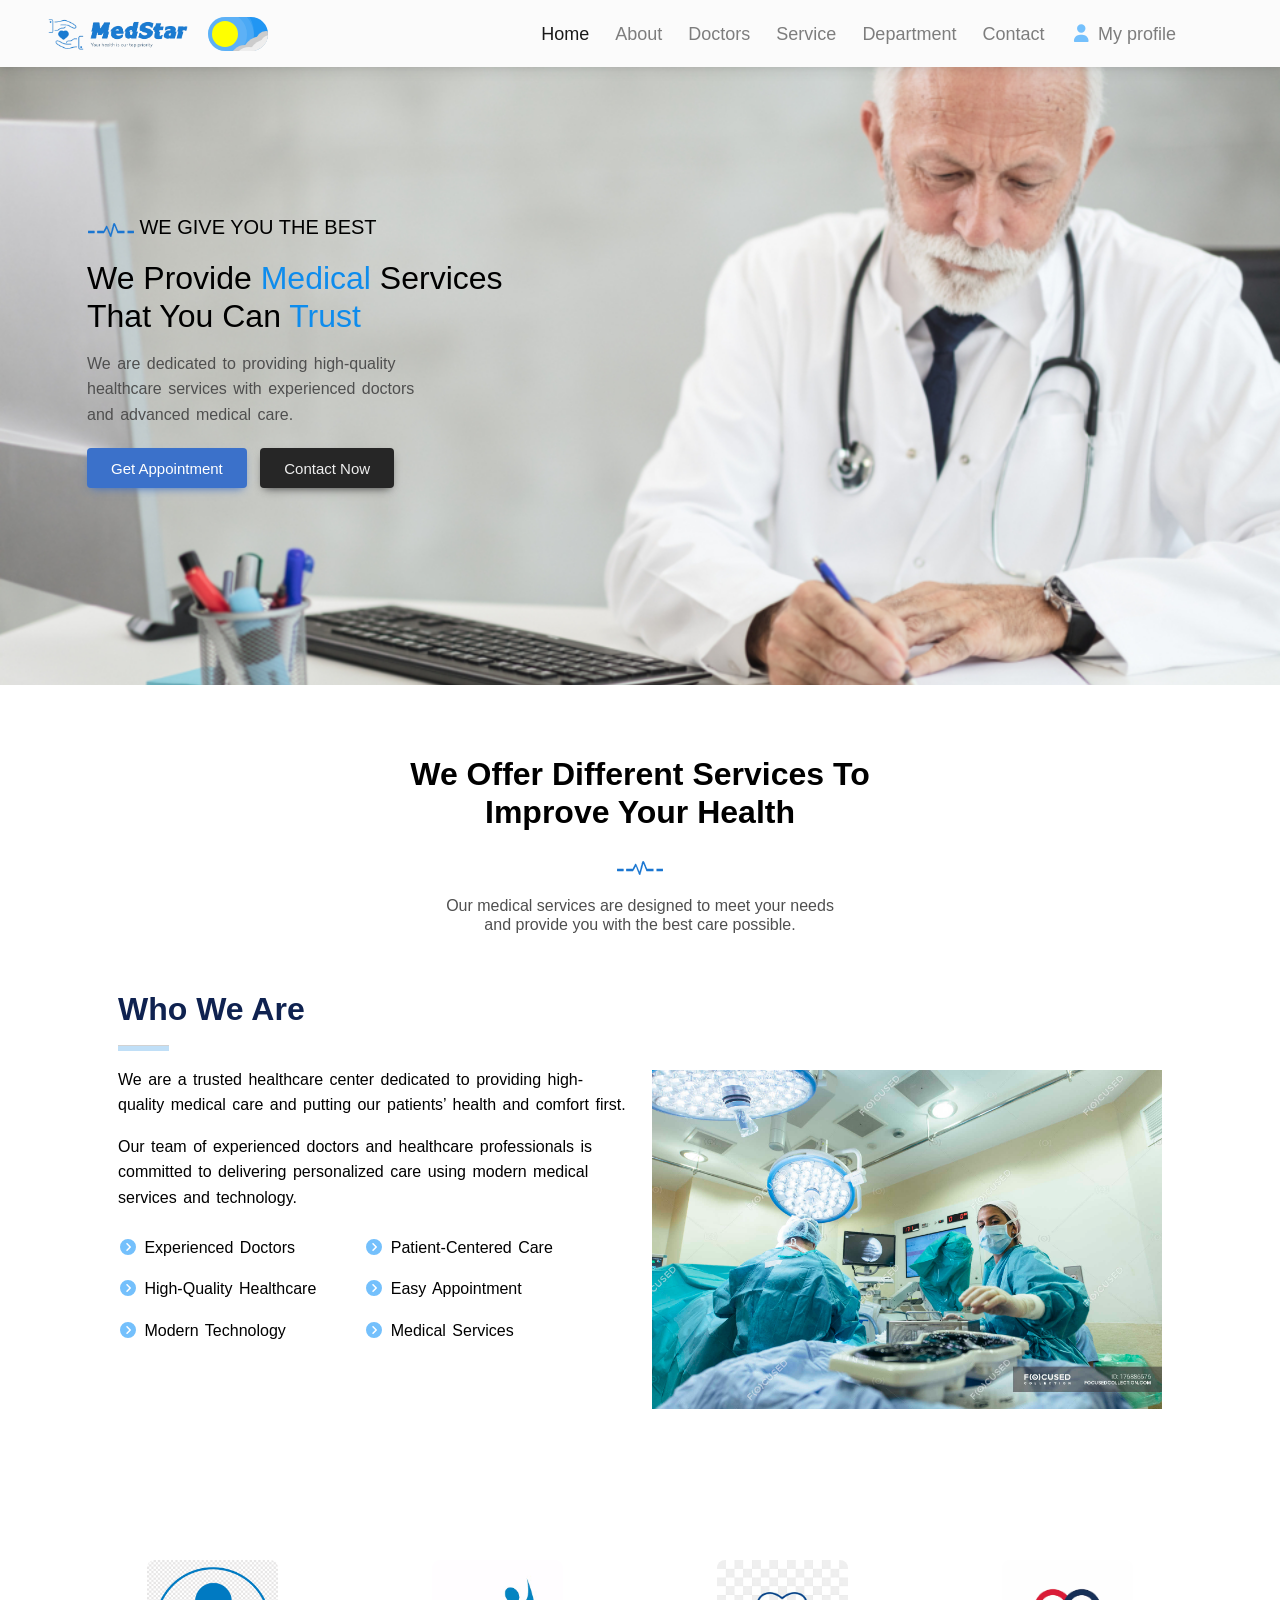
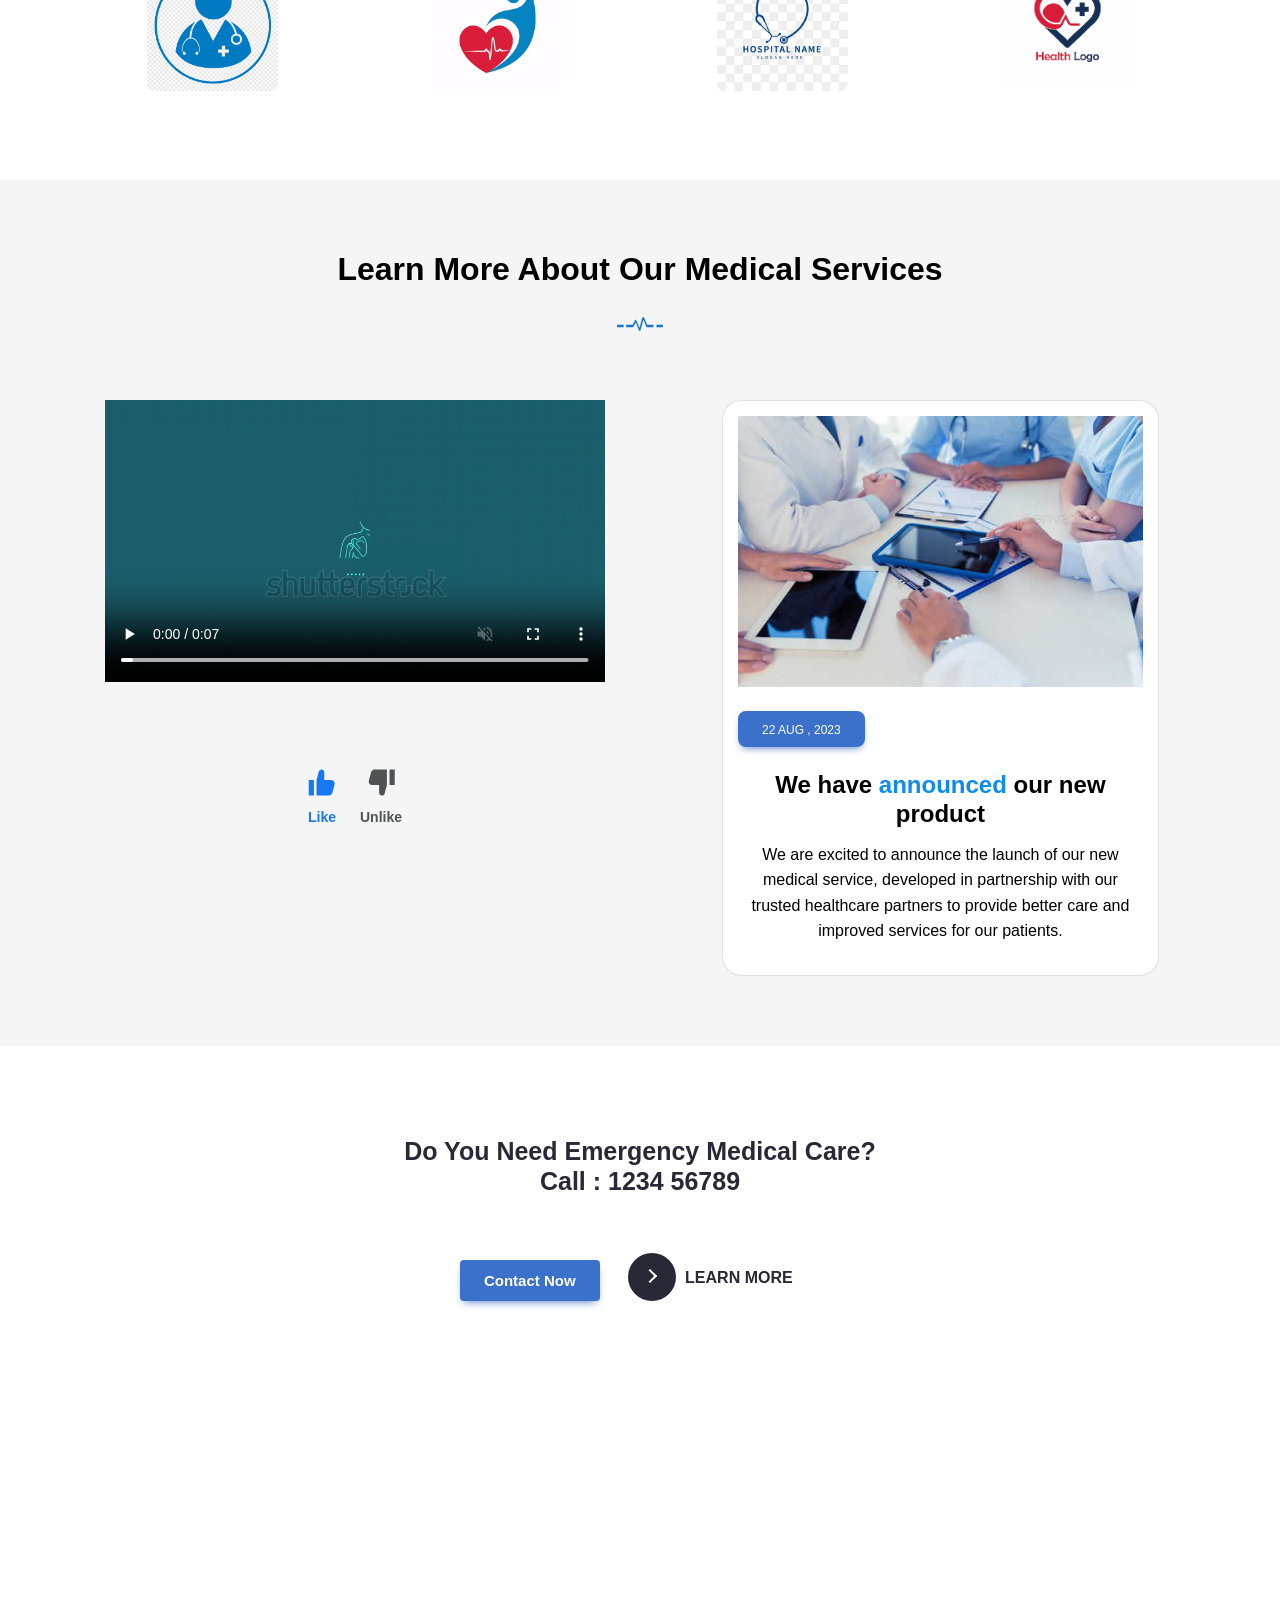
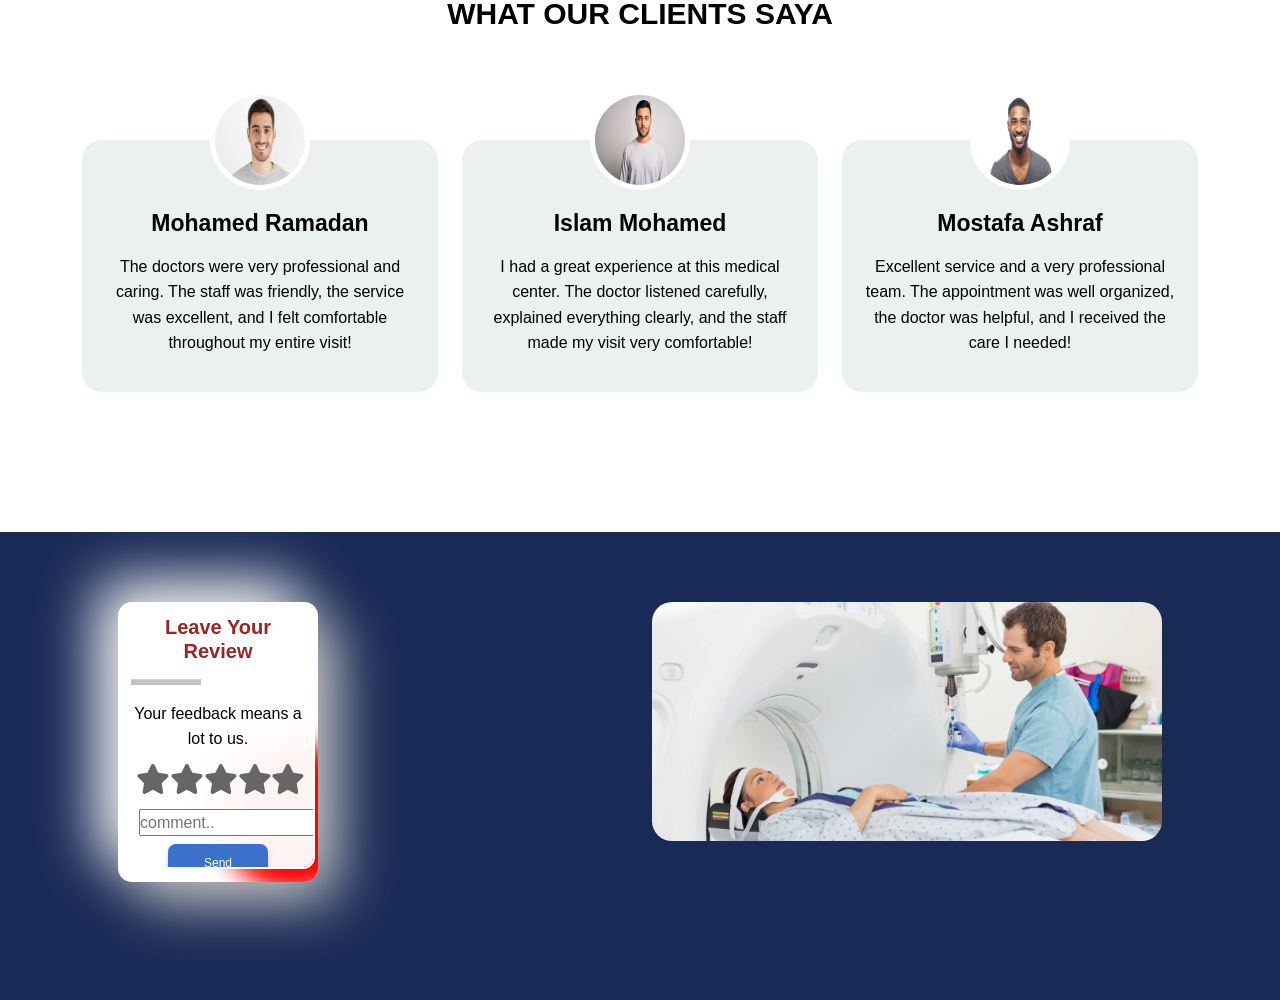
==== index.html @ 0b20db39 "Add files via upload" ====
<!DOCTYPE html>
<html lang="en">

<head>
  <meta charset="UTF-8">
  <meta name="viewport" content="width=device-width, initial-scale=1.0">
  <title>hospital</title>

  <!-- google fonts -->
  <link rel="preconnect" href="https://fonts.googleapis.com">
  <link rel="preconnect" href="https://fonts.gstatic.com" crossorigin>
  <link href="https://fonts.googleapis.com/css2?family=Playwrite+GB+J+Guides:ital@0;1&display=swap" rel="stylesheet">
  <!-- wow.css -->
  <link rel="stylesheet" href="css/wow.min.css">
  <!-- animate.css -->
  <link rel="stylesheet" href="css/animate.min.css">
  <!-- font awesome .css -->
  <link rel="stylesheet" href="css/all.min.css">
  <!-- bootstrap.css -->
  <link rel="stylesheet" href="css/bootstrap.min.css">
  <!-- mdbootstrap.css -->
  <link rel="stylesheet" href="css/mdb.min.css">
  <!-- style.css -->
  <link rel="stylesheet" href="css/style.css">


</head>

<body>

  <!-- start navbar home section -->

  <nav class="navbar navbar-expand-lg navbar-light bg-light  pl-5 pr-5  navbar_home">


    <a class="navbar-brand" href="#"><img src="img/WhatsApp Image 2026-08-17 at 3.01.12 PM.png" class="img-fluid " width="140px"></a>


      <label class="switch mt-2" >
  <input id="input" type="checkbox"  />
  <div class="slider round">
    <div class="sun-moon">
      <svg id="moon-dot-1" class="moon-dot" viewBox="0 0 100 100">
        <circle cx="50" cy="50" r="50"></circle>
      </svg>
      <svg id="moon-dot-2" class="moon-dot" viewBox="0 0 100 100">
        <circle cx="50" cy="50" r="50"></circle>
      </svg>
      <svg id="moon-dot-3" class="moon-dot" viewBox="0 0 100 100">
        <circle cx="50" cy="50" r="50"></circle>
      </svg>
      <svg id="light-ray-1" class="light-ray" viewBox="0 0 100 100">
        <circle cx="50" cy="50" r="50"></circle>
      </svg>
      <svg id="light-ray-2" class="light-ray" viewBox="0 0 100 100">
        <circle cx="50" cy="50" r="50"></circle>
      </svg>
      <svg id="light-ray-3" class="light-ray" viewBox="0 0 100 100">
        <circle cx="50" cy="50" r="50"></circle>
      </svg>

      <svg id="cloud-1" class="cloud-dark" viewBox="0 0 100 100">
        <circle cx="50" cy="50" r="50"></circle>
      </svg>
      <svg id="cloud-2" class="cloud-dark" viewBox="0 0 100 100">
        <circle cx="50" cy="50" r="50"></circle>
      </svg>
      <svg id="cloud-3" class="cloud-dark" viewBox="0 0 100 100">
        <circle cx="50" cy="50" r="50"></circle>
      </svg>
      <svg id="cloud-4" class="cloud-light" viewBox="0 0 100 100">
        <circle cx="50" cy="50" r="50"></circle>
      </svg>
      <svg id="cloud-5" class="cloud-light" viewBox="0 0 100 100">
        <circle cx="50" cy="50" r="50"></circle>
      </svg>
      <svg id="cloud-6" class="cloud-light" viewBox="0 0 100 100">
        <circle cx="50" cy="50" r="50"></circle>
      </svg>
    </div>
    <div class="stars">
      <svg id="star-1" class="star" viewBox="0 0 20 20">
        <path
          d="M 0 10 C 10 10,10 10 ,0 10 C 10 10 , 10 10 , 10 20 C 10 10 , 10 10 , 20 10 C 10 10 , 10 10 , 10 0 C 10 10,10 10 ,0 10 Z"
        ></path>
      </svg>
      <svg id="star-2" class="star" viewBox="0 0 20 20">
        <path
          d="M 0 10 C 10 10,10 10 ,0 10 C 10 10 , 10 10 , 10 20 C 10 10 , 10 10 , 20 10 C 10 10 , 10 10 , 10 0 C 10 10,10 10 ,0 10 Z"
        ></path>
      </svg>
      <svg id="star-3" class="star" viewBox="0 0 20 20">
        <path
          d="M 0 10 C 10 10,10 10 ,0 10 C 10 10 , 10 10 , 10 20 C 10 10 , 10 10 , 20 10 C 10 10 , 10 10 , 10 0 C 10 10,10 10 ,0 10 Z"
        ></path>
      </svg>
      <svg id="star-4" class="star" viewBox="0 0 20 20">
        <path
          d="M 0 10 C 10 10,10 10 ,0 10 C 10 10 , 10 10 , 10 20 C 10 10 , 10 10 , 20 10 C 10 10 , 10 10 , 10 0 C 10 10,10 10 ,0 10 Z"
        ></path>
      </svg>
    </div>
  </div>
</label>


    <button class="navbar-toggler" type="button" data-toggle="collapse" data-target="#navbarSupportedContent"
      aria-controls="navbarSupportedContent" aria-expanded="false" aria-label="Toggle navigation">
      <i class="fa-solid fa-bars fa-xl" style="color: rgb(116, 192, 252);"></i>
    </button>



    <div class="collapse navbar-collapse" id="navbarSupportedContent">

      <ul class="navbar-nav ml-auto pr-5">

        <li class="nav-item active">
          <a  href="index.html" class="nav-link" >Home <span class="sr-only">(current)</span></a>
        </li>

        <li class="nav-item">
          <a class="nav-link" href="#">About</a>
        </li>

        <li class="nav-item">
          <a href="doctors.html"  class="nav-link " >Doctors</a>
        </li>

        <li class="nav-item">
          <a class="nav-link ">Service</a>
        </li>

        <li class="nav-item">
          <a class="nav-link ">Department</a>
        </li>

        <li class="nav-item">
          <a   href="Contact.html" class="nav-link ">Contact</a>
        </li>


    <li class="nav-item dropdown">
        <a class="nav-link " href="#" role="button" data-toggle="dropdown" aria-expanded="false">
       <i class="fa-solid fa-user" style="color: rgb(116, 192, 252);"></i> My profile
        </a>
        <div class="dropdown-menu">
       

<div class="input">
  <button class="value">
    <svg data-name="Layer 2" xmlns="http://www.w3.org/2000/svg" viewBox="0 0 16 16"><path d="m1.5 13v1a.5.5 0 0 0 .3379.4731 18.9718 18.9718 0 0 0 6.1621 1.0269 18.9629 18.9629 0 0 0 6.1621-1.0269.5.5 0 0 0 .3379-.4731v-1a6.5083 6.5083 0 0 0 -4.461-6.1676 3.5 3.5 0 1 0 -4.078 0 6.5083 6.5083 0 0 0 -4.461 6.1676zm4-9a2.5 2.5 0 1 1 2.5 2.5 2.5026 2.5026 0 0 1 -2.5-2.5zm2.5 3.5a5.5066 5.5066 0 0 1 5.5 5.5v.6392a18.08 18.08 0 0 1 -11 0v-.6392a5.5066 5.5066 0 0 1 5.5-5.5z" fill="#7D8590"></path></svg>
    Public profile
  </button>
  <button class="value">
    <svg xmlns="http://www.w3.org/2000/svg" viewBox="0 0 32 32" id="Line"><path d="m17.074 30h-2.148c-1.038 0-1.914-.811-1.994-1.846l-.125-1.635c-.687-.208-1.351-.484-1.985-.824l-1.246 1.067c-.788.677-1.98.631-2.715-.104l-1.52-1.52c-.734-.734-.78-1.927-.104-2.715l1.067-1.246c-.34-.635-.616-1.299-.824-1.985l-1.634-.125c-1.035-.079-1.846-.955-1.846-1.993v-2.148c0-1.038.811-1.914 1.846-1.994l1.635-.125c.208-.687.484-1.351.824-1.985l-1.068-1.247c-.676-.788-.631-1.98.104-2.715l1.52-1.52c.734-.734 1.927-.779 2.715-.104l1.246 1.067c.635-.34 1.299-.616 1.985-.824l.125-1.634c.08-1.034.956-1.845 1.994-1.845h2.148c1.038 0 1.914.811 1.994 1.846l.125 1.635c.687.208 1.351.484 1.985.824l1.246-1.067c.787-.676 1.98-.631 2.715.104l1.52 1.52c.734.734.78 1.927.104 2.715l-1.067 1.246c.34.635.616 1.299.824 1.985l1.634.125c1.035.079 1.846.955 1.846 1.993v2.148c0 1.038-.811 1.914-1.846 1.994l-1.635.125c-.208.687-.484 1.351-.824 1.985l1.067 1.246c.677.788.631 1.98-.104 2.715l-1.52 1.52c-.734.734-1.928.78-2.715.104l-1.246-1.067c-.635.34-1.299.616-1.985.824l-.125 1.634c-.079 1.035-.955 1.846-1.993 1.846zm-5.835-6.373c.848.53 1.768.912 2.734 1.135.426.099.739.462.772.898l.18 2.341 2.149-.001.18-2.34c.033-.437.347-.8.772-.898.967-.223 1.887-.604 2.734-1.135.371-.232.849-.197 1.181.089l1.784 1.529 1.52-1.52-1.529-1.784c-.285-.332-.321-.811-.089-1.181.53-.848.912-1.768 1.135-2.734.099-.426.462-.739.898-.772l2.341-.18h-.001v-2.148l-2.34-.18c-.437-.033-.8-.347-.898-.772-.223-.967-.604-1.887-1.135-2.734-.232-.37-.196-.849.089-1.181l1.529-1.784-1.52-1.52-1.784 1.529c-.332.286-.81.321-1.181.089-.848-.53-1.768-.912-2.734-1.135-.426-.099-.739-.462-.772-.898l-.18-2.341-2.148.001-.18 2.34c-.033.437-.347.8-.772.898-.967.223-1.887.604-2.734 1.135-.37.232-.849.197-1.181-.089l-1.785-1.529-1.52 1.52 1.529 1.784c.285.332.321.811.089 1.181-.53.848-.912 1.768-1.135 2.734-.099.426-.462.739-.898.772l-2.341.18.002 2.148 2.34.18c.437.033.8.347.898.772.223.967.604 1.887 1.135 2.734.232.37.196.849-.089 1.181l-1.529 1.784 1.52 1.52 1.784-1.529c.332-.287.813-.32 1.18-.089z" id="XMLID_1646_" fill="#7D8590"></path><path d="m16 23c-3.859 0-7-3.141-7-7s3.141-7 7-7 7 3.141 7 7-3.141 7-7 7zm0-12c-2.757 0-5 2.243-5 5s2.243 5 5 5 5-2.243 5-5-2.243-5-5-5z" fill="#7D8590" id="XMLID_1645_"></path></svg>
    Account
  </button>
  <button class="value">
    <svg xmlns="http://www.w3.org/2000/svg" viewBox="0 0 128 128"><path d="m109.9 20.63a6.232 6.232 0 0 0 -8.588-.22l-57.463 51.843c-.012.011-.02.024-.031.035s-.023.017-.034.027l-4.721 4.722a1.749 1.749 0 0 0 0 2.475l.341.342-3.16 3.16a8 8 0 0 0 -1.424 1.967 11.382 11.382 0 0 0 -12.055 10.609c-.006.036-.011.074-.015.111a5.763 5.763 0 0 1 -4.928 5.41 1.75 1.75 0 0 0 -.844 3.14c4.844 3.619 9.4 4.915 13.338 4.915a17.14 17.14 0 0 0 11.738-4.545l.182-.167a11.354 11.354 0 0 0 3.348-8.081c0-.225-.02-.445-.032-.667a8.041 8.041 0 0 0 1.962-1.421l3.16-3.161.342.342a1.749 1.749 0 0 0 2.475 0l4.722-4.722c.011-.011.018-.025.029-.036s.023-.018.033-.029l51.844-57.46a6.236 6.236 0 0 0 -.219-8.589zm-70.1 81.311-.122.111c-.808.787-7.667 6.974-17.826 1.221a9.166 9.166 0 0 0 4.36-7.036 1.758 1.758 0 0 0 .036-.273 7.892 7.892 0 0 1 9.122-7.414c.017.005.031.014.048.019a1.717 1.717 0 0 0 .379.055 7.918 7.918 0 0 1 4 13.317zm5.239-10.131c-.093.093-.194.176-.293.26a11.459 11.459 0 0 0 -6.289-6.286c.084-.1.167-.2.261-.3l3.161-3.161 6.321 6.326zm7.214-4.057-9.479-9.479 2.247-2.247 9.479 9.479zm55.267-60.879-50.61 56.092-9.348-9.348 56.092-50.61a2.737 2.737 0 0 1 3.866 3.866z" fill="#7D8590"></path></svg>
    Appearance
  </button>
  <button class="value">
    <svg xmlns="http://www.w3.org/2000/svg" viewBox="0 0 32 32" id="svg8"><g transform="translate(-33.022 -30.617)" id="layer1"><path d="m49.021 31.617c-2.673 0-4.861 2.188-4.861 4.861 0 1.606.798 3.081 1.873 3.834h-7.896c-1.7 0-3.098 1.401-3.098 3.1s1.399 3.098 3.098 3.098h4.377l.223 2.641s-1.764 8.565-1.764 8.566c-.438 1.642.55 3.355 2.191 3.795s3.327-.494 3.799-2.191l2.059-5.189 2.059 5.189c.44 1.643 2.157 2.631 3.799 2.191s2.63-2.153 2.191-3.795l-1.764-8.566.223-2.641h4.377c1.699 0 3.098-1.399 3.098-3.098s-1.397-3.1-3.098-3.1h-7.928c1.102-.771 1.904-2.228 1.904-3.834 0-2.672-2.189-4.861-4.862-4.861zm0 2c1.592 0 2.861 1.27 2.861 2.861 0 1.169-.705 2.214-1.789 2.652-.501.203-.75.767-.563 1.273l.463 1.254c.145.393.519.654.938.654h8.975c.626 0 1.098.473 1.098 1.1s-.471 1.098-1.098 1.098h-5.297c-.52 0-.952.398-.996.916l-.311 3.701c-.008.096-.002.191.018.285 0 0 1.813 8.802 1.816 8.82.162.604-.173 1.186-.777 1.348s-1.184-.173-1.346-.777c-.01-.037-3.063-7.76-3.063-7.76-.334-.842-1.525-.842-1.859 0 0 0-3.052 7.723-3.063 7.76-.162.604-.741.939-1.346.777s-.939-.743-.777-1.348c.004-.019 1.816-8.82 1.816-8.82.02-.094.025-.189.018-.285l-.311-3.701c-.044-.518-.477-.916-.996-.916h-5.297c-.627 0-1.098-.471-1.098-1.098s.472-1.1 1.098-1.1h8.975c.419 0 .793-.262.938-.654l.463-1.254c.188-.507-.062-1.07-.563-1.273-1.084-.438-1.789-1.483-1.789-2.652.001-1.591 1.271-2.861 2.862-2.861z" id="path26276" fill="#7D8590"></path></g></svg>
    Accessibility
  </button>
  <button class="value">
    <svg xmlns="http://www.w3.org/2000/svg" viewBox="0 0 24 25" fill="none"><path fill-rule="evenodd" fill="#7D8590" d="m11.9572 4.31201c-3.35401 0-6.00906 2.59741-6.00906 5.67742v3.29037c0 .1986-.05916.3927-.16992.5576l-1.62529 2.4193-.01077.0157c-.18701.2673-.16653.5113-.07001.6868.10031.1825.31959.3528.67282.3528h14.52603c.2546 0 .5013-.1515.6391-.3968.1315-.2343.1117-.4475-.0118-.6093-.0065-.0085-.0129-.0171-.0191-.0258l-1.7269-2.4194c-.121-.1695-.186-.3726-.186-.5809v-3.29037c0-1.54561-.6851-3.023-1.7072-4.00431-1.1617-1.01594-2.6545-1.67311-4.3019-1.67311zm-8.00906 5.67742c0-4.27483 3.64294-7.67742 8.00906-7.67742 2.2055 0 4.1606.88547 5.6378 2.18455.01.00877.0198.01774.0294.02691 1.408 1.34136 2.3419 3.34131 2.3419 5.46596v2.97007l1.5325 2.1471c.6775.8999.6054 1.9859.1552 2.7877-.4464.795-1.3171 1.4177-2.383 1.4177h-14.52603c-2.16218 0-3.55087-2.302-2.24739-4.1777l1.45056-2.1593zm4.05187 11.32257c0-.5523.44772-1 1-1h5.99999c.5523 0 1 .4477 1 1s-.4477 1-1 1h-5.99999c-.55228 0-1-.4477-1-1z" clip-rule="evenodd"></path></svg>
    Notifications
  </button>
</div>

        </div>
      </li>


      

      </ul>

    </div>
  </nav>

  <!-- end navbar home section -->


 
  <!-- start home section -->
  <main class="home ">

    <div class="container">
      <div class="row">
        <div class="col-md-12  medical">

          <img src="img/section-img.png" class="text-center">
          <h5 class="d-inline-block">WE GIVE YOU THE BEST</h5>
          <h2>We Provide <span>Medical</span> Services <br>That You Can <span>Trust</span></h2>

          <p>
            We are dedicated to providing high-quality <br>healthcare services
            with experienced doctors<br> and advanced medical care.
          </p>


            <a href="Contact.html" class="btn btn-primary  ">Get Appointment</a>
            <a href="Contact.html" class="btn btn-dark ">   Contact Now</a>

        </div>
      </div>
    </div>

  </main>

  <!-- end home section -->

  
  <!-- start about home section -->

  <section class="about-home">
    <div class="container pr-5 pl-5">


      <div class="row">
        <div class="col-md-12">
          <div class="text-center">
            <h2>We Offer Different Services To <br>Improve Your Health</h2>
            <img src="img/section-img.png" class="img-fluid mb-3 mt-3">
            <h6>
              Our medical services are designed to meet your needs<br>
              and provide you with the best care possible.
            </h6>

          </div>


        </div>
      </div>


      <div class="row mt-5">


        <div class="col-md-6">
          <h2 class="know">Who We Are</h2>
          <hr>
          <p>
            We are a trusted healthcare center dedicated to providing high-quality
            medical care and putting our patients’ health and comfort first.
          </p>

          <p class="mt-3">
            Our team of experienced doctors and healthcare professionals is committed
            to delivering personalized care using modern medical services and technology.
          </p>


          <div class="d-flex mt-4 mb-5">
            <div class="mr-5">
              <p><i class="fa-solid fa-circle-chevron-right" style="color: rgb(116, 192, 252);"></i> Experienced Doctors
              </p>
              <p><i class="fa-solid fa-circle-chevron-right" style="color: rgb(116, 192, 252);"></i> High-Quality
                Healthcare</p>
              <p><i class="fa-solid fa-circle-chevron-right" style="color: rgb(116, 192, 252);"></i> Modern 
                Technology</p>
            </div>

            <div >
              <p><i class="fa-solid fa-circle-chevron-right" style="color: rgb(116, 192, 252);"></i> Patient-Centered
                Care</p>
              <p><i class="fa-solid fa-circle-chevron-right" style="color: rgb(116, 192, 252);"></i> Easy Appointment
                </p>
              <p><i class="fa-solid fa-circle-chevron-right" style="color: rgb(116, 192, 252);"></i> Medical Services
              </p>
            </div>

          </div>

        </div>



        <div class="col-md-6 text-center ">

          <img src="img/blog-2.jpeg" class="img-fluid wow  animate__animated animate__backInRight" width="550px" >

        </div>


      </div>
    </div>
  </section>

  <!-- end about home section -->

<!-- start info home  section -->

<section class="info_home">

  <div class="container ">
    <div class="row">


      <div class="col-md-3  icon   text-center">
        <img src="img/png-clipart-hospital-logo-clinic-health-care-physician-business.png" class="img-fluid w-50 rounded-5 wow animate__animated animate__bounce">

      </div>


      <div class="col-md-3  icon  text-center">
        <img src="img/Ayurveda-MadhavbaugClinic-Thane-7fb9a6.jpg" class="img-fluid w-50 rounded-5  wow animate__animated animate__bounce">

      </div>


      <div class="col-md-3  icon   text-center">
        <img src="img/pngtree-simple-and-atmospheric-hand-drawn-heart-shaped-line-hospital-logo-png-image_4241033.png" class="img-fluid w-50 rounded-5  wow animate__animated animate__bounce">

      </div>


      <div class="col-md-3  icon    text-center">
        <img src="img/doctor-3.avif" class="img-fluid w-50 rounded-5 wow animate__animated animate__bounce">

      </div>


    </div>
  </div>

</section>


<!-- end info home  section -->

<!-- start video home section -->

<section class="video_home">
  <div class="container ">

<div class="row">
  <div  class="col-md-12">
    <div class="text-center">
       <h2>Learn More About Our Medical Services</h2>
            <img src="img/section-img.png" class="img-fluid mb-3 mt-3">

    </div>

  </div>

</div>

    
    <div class="row mt-5 ">


      
      <div class="col-md-12 col-lg-6">
<div class="text-center">
  
  <video controls  autoplay muted loop  width="500"  >
      <source src="videos/stock-footage-anatomy-word-concept-animation-human-organs-physiology-medical-science-biology-dynamic-text.webm" type="video/mp4">
     
  </video>
  
  <div class="d-flex justify-content-center mb-3 text-center">
    
    <div class="like-unlike-radio ">
      <div>
        <input
          checked=""
          id="like"
          name="feedback"
          value="like"
          class="custom-radio-fb"
          type="radio"
        />
        <label for="like" class="feedback-label">
          <svg
            class="icon"
            width="27"
            height="27"
            viewBox="0 0 27 27"
            fill="currentColor"
            xmlns="http://www.w3.org/2000/svg"
          >
            <path
              fill-rule="evenodd"
              clip-rule="evenodd"
              d="M0.7229 26.5H5.92292V10.9008H0.7229V26.5ZM26.6299 15.2618L24.372 23.7566C23.9989 25.3696 22.5621 26.5 20.9072 26.5H8.52293V10.9278L10.7573 2.87293C10.9669 1.50799 12.1418 0.5 13.524 0.5C15.0699 0.5 16.323 1.7527 16.323 3.29837V10.8998H23.1651C25.4519 10.9009 27.1453 13.0335 26.6299 15.2618Z"
              fill="currentColor"
            ></path>
          </svg>
          Like
        </label>
      </div>
      <div>
        <input
          name="feedback"
          value="unlike"
          id="unlike"
          class="custom-radio-fb"
          type="radio"
        />
        <label for="unlike" class="feedback-label">
          <svg
            class="icon"
            width="27"
            height="27"
            viewBox="0 0 27 27"
            fill="currentColor"
            xmlns="http://www.w3.org/2000/svg"
          >
            <path
              fill-rule="evenodd"
              clip-rule="evenodd"
              d="M26.7229 0.5L21.5229 0.5L21.5229 16.0992L26.7229 16.0992L26.7229 0.5ZM0.815853 11.7382L3.07376 3.24339C3.44687 1.63037 4.88372 0.500027 6.53861 0.500027L18.9229 0.500028L18.9229 16.0722L16.6885 24.1271C16.4789 25.492 15.304 26.5 13.9218 26.5C12.3759 26.5 11.1228 25.2473 11.1228 23.7016L11.1228 16.1002L4.28068 16.1002C1.99391 16.0991 0.300502 13.9664 0.815853 11.7382Z"
              fill="currentColor"
            ></path>
          </svg>
          Unlike
        </label>
      </div>
    </div>
  
  </div>

</div>

</div>




      <div class="col-md-12 col-lg-6 text-center">

            <div class=" d-flex flex-column align-items-start time  text-center ">
          <img src="img/blog-3.jpg" class="img-fluid mb-4 img">
          <button class="btn btn-primary mb-2 rounded-3 ">22 Aug , 2023</button>
          <h4 class="mt-3">We have <span>announced</span> our new product</h4>
          <p>We are excited to announce the launch of our new medical service, developed in partnership with our trusted healthcare partners to provide better care and improved services for our patients.</p>    
                  </div>

      </div>




    </div>

  </div>

</section>

<!-- end video home section -->



<!-- start call home section -->

<section class="call_home">
  <div class="container ">
    <div class="row">
      <div class="col-md-12">
        <div class="text-center">
          <h2 class="mb-5">Do You Need Emergency Medical Care? <br> Call : 1234 56789 </h2>
          
          <a href="Contact.html" class="btn btn-primary mt-3 mr-4  fw-bolder">Contact Now</a>
         

          <a class="learn-more" href="#">
  <span class="circle" aria-hidden="true">
  <span class="icon arrow"></span>
  </span>
  <span class="button-text">Learn More</span>
</a>
        </div>
      </div>
    </div>
  </div>

</section>


<!--end call home section -->



<!-- start opinions home section -->

<section class="opinion-home" id="testimonials">
  <div class="container">


    <div class="row">
      <div class="col-md-12">
        <h2 class="text-center">WHAT OUR CLIENTS SAYA</h2>
      </div>
    </div>



    <div class="row ">


      <div class="col-lg-4 col-md-6">
        <div class="text-center  cards ">

          <img src="img/person1.jpg" class="img-fluid  " >
          <h5 class="mb-3">Mohamed Ramadan</h5>
          <p>The doctors were very professional and caring. The staff was friendly, the service was excellent, and I felt comfortable throughout my entire visit!</p>
        </div>

      </div>




      <div class="col-lg-4 col-md-6  ">
        <div class="text-center  cards">

          <img src="img/person2.jpg" class="img-fluid  " >
          <h5 class="mb-3">Islam Mohamed </h5>
          <p>I had a great experience at this medical center. The doctor listened carefully, explained everything clearly, and the staff made my visit very comfortable!</p>

        </div>

      </div>



      <div class="col-lg-4 col-md-6">
        <div class="text-center  cards ">

          <img src="img/person3.jpg" class="img-fluid  " >
          <h5 class="mb-3">Mostafa Ashraf</h5>
          <p>Excellent service and a very professional team. The appointment was well organized, the doctor was helpful, and I received the care I needed!</p>
        </div>

      </div>




    </div>


  </div>

</section>


<!-- end opinions home section -->


<!-- start review section -->


<section class="review_home">
  <div class="container pl-5 pr-5">
    <div class="row justify-content-center">

    
      <div class="col-md-6 mb-5">
        <div class="card ">
  <div class="bg">


    <!-- //// -->
<div class="text-center p-2   review">

  <h5>Leave Your Review</h5>
  <hr>
  <p>   Your feedback means a lot to us.</p>

  
  <form action="#" method="post" target="_self">

    <div class="rating">
      <input type="radio" id="star5" name="rate" value="5" />
      <label for="star5" title="text"
        ><svg
          viewBox="0 0 576 512"
          height="1em"
          xmlns="http://www.w3.org/2000/svg"
          class="star-solid"
        >
          <path
            d="M316.9 18C311.6 7 300.4 0 288.1 0s-23.4 7-28.8 18L195 150.3 51.4 171.5c-12 1.8-22 10.2-25.7 21.7s-.7 24.2 7.9 32.7L137.8 329 113.2 474.7c-2 12 3 24.2 12.9 31.3s23 8 33.8 2.3l128.3-68.5 128.3 68.5c10.8 5.7 23.9 4.9 33.8-2.3s14.9-19.3 12.9-31.3L438.5 329 542.7 225.9c8.6-8.5 11.7-21.2 7.9-32.7s-13.7-19.9-25.7-21.7L381.2 150.3 316.9 18z"
          ></path></svg> 
      </label>
    
    
      <input type="radio" id="star4" name="rate" value="4" required />
      <label for="star4" title="text"
        ><svg
          viewBox="0 0 576 512"
          height="1em"
          xmlns="http://www.w3.org/2000/svg"
          class="star-solid"
        >
          <path
            d="M316.9 18C311.6 7 300.4 0 288.1 0s-23.4 7-28.8 18L195 150.3 51.4 171.5c-12 1.8-22 10.2-25.7 21.7s-.7 24.2 7.9 32.7L137.8 329 113.2 474.7c-2 12 3 24.2 12.9 31.3s23 8 33.8 2.3l128.3-68.5 128.3 68.5c10.8 5.7 23.9 4.9 33.8-2.3s14.9-19.3 12.9-31.3L438.5 329 542.7 225.9c8.6-8.5 11.7-21.2 7.9-32.7s-13.7-19.9-25.7-21.7L381.2 150.3 316.9 18z"
          ></path></svg >
     </label>
    
      <input  type="radio" id="star3" name="rate" value="3" />
      <label for="star3" title="text"
        ><svg
          viewBox="0 0 576 512"
          height="1em"
          xmlns="http://www.w3.org/2000/svg"
          class="star-solid"
        >
          <path
            d="M316.9 18C311.6 7 300.4 0 288.1 0s-23.4 7-28.8 18L195 150.3 51.4 171.5c-12 1.8-22 10.2-25.7 21.7s-.7 24.2 7.9 32.7L137.8 329 113.2 474.7c-2 12 3 24.2 12.9 31.3s23 8 33.8 2.3l128.3-68.5 128.3 68.5c10.8 5.7 23.9 4.9 33.8-2.3s14.9-19.3 12.9-31.3L438.5 329 542.7 225.9c8.6-8.5 11.7-21.2 7.9-32.7s-13.7-19.9-25.7-21.7L381.2 150.3 316.9 18z"
          ></path></svg >
     </label>
    
      <input type="radio" id="star2" name="rate" value="2" />
      <label for="star2" title="text"
        ><svg
          viewBox="0 0 576 512"
          height="1em"
          xmlns="http://www.w3.org/2000/svg"
          class="star-solid"
        >
          <path
            d="M316.9 18C311.6 7 300.4 0 288.1 0s-23.4 7-28.8 18L195 150.3 51.4 171.5c-12 1.8-22 10.2-25.7 21.7s-.7 24.2 7.9 32.7L137.8 329 113.2 474.7c-2 12 3 24.2 12.9 31.3s23 8 33.8 2.3l128.3-68.5 128.3 68.5c10.8 5.7 23.9 4.9 33.8-2.3s14.9-19.3 12.9-31.3L438.5 329 542.7 225.9c8.6-8.5 11.7-21.2 7.9-32.7s-13.7-19.9-25.7-21.7L381.2 150.3 316.9 18z"
          ></path></svg >
     </label>
    
      <input type="radio" id="star1" name="rate" value="1" />
      <label for="star1" title="text"
        ><svg
          viewBox="0 0 576 512"
          height="1em"
          xmlns="http://www.w3.org/2000/svg"
          class="star-solid"
        >
          <path
            d="M316.9 18C311.6 7 300.4 0 288.1 0s-23.4 7-28.8 18L195 150.3 51.4 171.5c-12 1.8-22 10.2-25.7 21.7s-.7 24.2 7.9 32.7L137.8 329 113.2 474.7c-2 12 3 24.2 12.9 31.3s23 8 33.8 2.3l128.3-68.5 128.3 68.5c10.8 5.7 23.9 4.9 33.8-2.3s14.9-19.3 12.9-31.3L438.5 329 542.7 225.9c8.6-8.5 11.7-21.2 7.9-32.7s-13.7-19.9-25.7-21.7L381.2 150.3 316.9 18z"
          ></path></svg>
      </label>
    </div>
    
    <!-- //// -->
    
    <textarea name="message" placeholder="comment.." rows="1" cols="18" class="ml-2"></textarea>

    <input type="submit" class="btn btn-primary  rounded-3"  value="Send" >


  </form>

</div>


  </div>
  <div class="blob"></div>
</div>


      </div>



      <div class="col-md-6 ">
        <img src="img/about-img.jpeg" class="img-fluid" >

      </div>


    </div>
  </div>

</section>


<!-- end review section -->















  <!-- wow.js -->
  <script src="js/wow.min.js"></script>
  <script>

    new WOW().init();

  </script>

  <!--font awesome.js -->
  <script src="js/all.min.js"></script>

  <!-- jquery.js -->
  <script src="js/jquery.slim.min.js"></script>
  <!-- popper.js -->
  <script src="js/popper.min.js"></script>
  <!-- bootstrap.js -->
  <script src="js/bootstrap.min.js"></script>

  <!-- mdbootstrap.js -->
  <script src="js/mdb.umd.min.js"></script>

  <!-- main.js -->
  <script src="js/main.js"></script>




</body>

</html>
---- css/style.css ----
*{
    padding: 0;
    margin: 0;
    box-sizing: border-box;
}



/* start navbar home section */


/* الخط الى تحت ال <a> */

@media(min-width:991px){

    .nav-link{
        position: relative;
        transition: 0.3;
        margin-left: 10px;
        font-size: 18px;
    }
    
    .nav-link::after{
        content: "";
        position: absolute;
        left:0;
        bottom: -5px;
        width: 0;
        height: 2px;
        background: rgb(14, 140, 237);
    
    
    }
    
    .nav-link:hover::after{
        width: 100%;
       
    }
    
    .nav-link:hover{
     color: rgb(14, 140, 237)!important;
      transform: scale(1.2);
    }
}




/* تثبيت ال nav */

.navbar{
    position: fixed;
    top: 0;
    z-index: 999;
    width: 100%;
    left: 0;
}


/* الزرار يفتح ال <a>بشكل محترف */

@media(max-width:991px){

    .navbar{
        /* position: relative; */
          position: fixed;
    top: 0;
    z-index: 999;
    width: 100%;
    left: 0;
    }

    .navbar-collapse{
        position: absolute;
        top: 70%;
        right:10px;
        width: 130px;
        background-color: #f1f2f6;
        z-index:999;
        padding: 15px;
        border-radius: 15px;
        text-align: center;
        font-weight: 600;
        font-size: 17px;
    }
}


/* light & dark mood */

body.dark .navbar_home{
   
    background-color: #17191c !important;
    box-shadow: 0 3px 15px rgba(116, 192, 252, 0.15);
    border-bottom: 1px solid rgba(116, 192, 252, 0.15);
}




body.dark .navbar_home .nav-link{
  color: white !important;
 
}

body.dark .home p{
    color:#17191cab
}

body.dark .about-home{
    background-color: black ;
}

body.dark .about-home p{
    color: white;
}

body.dark .about-home h6{
    color: white;
}

body.dark .about-home h2{
    color: #0f2250;
}

body.dark .video_home{
    background-color: black;
   
}

body.dark .video_home h2{

    color: white;
   
}

body.dark .time{

    background-color: #bdc3c7;
   
}

body.dark .opinion-home{
  background-color: black;
}

body.dark .opinion-home h2{
 color: white;
}


body.dark .opinion-home .cards{
  background-color:#bdc3c7 ;
}


/* جاهز */

.switch {
  position: relative;
  display: inline-block;
  width: 60px;
  height: 34px;
}

.switch #input {
  opacity: 0;
  width: 0;
  height: 0;
}

.slider {
  position: absolute;
  cursor: pointer;
  top: 0;
  left: 0;
  right: 0;
  bottom: 0;
  background-color: #2196f3;
  -webkit-transition: 0.4s;
  transition: 0.4s;
  z-index: 0;
  overflow: hidden;
}

.sun-moon {
  position: absolute;
  content: "";
  height: 26px;
  width: 26px;
  left: 4px;
  bottom: 4px;
  background-color: yellow;
  -webkit-transition: 0.4s;
  transition: 0.4s;
}

#input:checked + .slider {
  background-color: black;
}

#input:focus + .slider {
  box-shadow: 0 0 1px #2196f3;
}

#input:checked + .slider .sun-moon {
  -webkit-transform: translateX(26px);
  -ms-transform: translateX(26px);
  transform: translateX(26px);
  background-color: white;
  -webkit-animation: rotate-center 0.6s ease-in-out both;
  animation: rotate-center 0.6s ease-in-out both;
}

.moon-dot {
  opacity: 0;
  transition: 0.4s;
  fill: gray;
}

#input:checked + .slider .sun-moon .moon-dot {
  opacity: 1;
}

.slider.round {
  border-radius: 34px;
}

.slider.round .sun-moon {
  border-radius: 50%;
}

#moon-dot-1 {
  left: 10px;
  top: 3px;
  position: absolute;
  width: 6px;
  height: 6px;
  z-index: 4;
}

#moon-dot-2 {
  left: 2px;
  top: 10px;
  position: absolute;
  width: 10px;
  height: 10px;
  z-index: 4;
}

#moon-dot-3 {
  left: 16px;
  top: 18px;
  position: absolute;
  width: 3px;
  height: 3px;
  z-index: 4;
}

#light-ray-1 {
  left: -8px;
  top: -8px;
  position: absolute;
  width: 43px;
  height: 43px;
  z-index: -1;
  fill: white;
  opacity: 10%;
}

#light-ray-2 {
  left: -50%;
  top: -50%;
  position: absolute;
  width: 55px;
  height: 55px;
  z-index: -1;
  fill: white;
  opacity: 10%;
}

#light-ray-3 {
  left: -18px;
  top: -18px;
  position: absolute;
  width: 60px;
  height: 60px;
  z-index: -1;
  fill: white;
  opacity: 10%;
}

.cloud-light {
  position: absolute;
  fill: #eee;
  animation-name: cloud-move;
  animation-duration: 6s;
  animation-iteration-count: infinite;
}

.cloud-dark {
  position: absolute;
  fill: #ccc;
  animation-name: cloud-move;
  animation-duration: 6s;
  animation-iteration-count: infinite;
  animation-delay: 1s;
}

#cloud-1 {
  left: 30px;
  top: 15px;
  width: 40px;
}

#cloud-2 {
  left: 44px;
  top: 10px;
  width: 20px;
}

#cloud-3 {
  left: 18px;
  top: 24px;
  width: 30px;
}

#cloud-4 {
  left: 36px;
  top: 18px;
  width: 40px;
}

#cloud-5 {
  left: 48px;
  top: 14px;
  width: 20px;
}

#cloud-6 {
  left: 22px;
  top: 26px;
  width: 30px;
}

@keyframes cloud-move {
  0% {
    transform: translateX(0px);
  }

  40% {
    transform: translateX(4px);
  }

  80% {
    transform: translateX(-4px);
  }

  100% {
    transform: translateX(0px);
  }
}

.stars {
  transform: translateY(-32px);
  opacity: 0;
  transition: 0.4s;
}

.star {
  fill: white;
  position: absolute;
  -webkit-transition: 0.4s;
  transition: 0.4s;
  animation-name: star-twinkle;
  animation-duration: 2s;
  animation-iteration-count: infinite;
}

#input:checked + .slider .stars {
  -webkit-transform: translateY(0);
  -ms-transform: translateY(0);
  transform: translateY(0);
  opacity: 1;
}

#star-1 {
  width: 20px;
  top: 2px;
  left: 3px;
  animation-delay: 0.3s;
}

#star-2 {
  width: 6px;
  top: 16px;
  left: 3px;
}

#star-3 {
  width: 12px;
  top: 20px;
  left: 10px;
  animation-delay: 0.6s;
}

#star-4 {
  width: 18px;
  top: 0px;
  left: 18px;
  animation-delay: 1.3s;
}

@keyframes star-twinkle {
  0% {
    transform: scale(1);
  }

  40% {
    transform: scale(1.2);
  }

  80% {
    transform: scale(0.8);
  }

  100% {
    transform: scale(1);
  }
}

/* my profile   جاهز*/

.input {
  display: flex;
  flex-direction: column;
  width: 200px;
  background-color: #0D1117;
  justify-content: center;
  border-radius: 5px
}

.value {
  background-color: transparent;
  border: none;
  padding: 10px;
  color: white;
  display: flex;
  position: relative;
  gap: 5px;
  cursor: pointer;
  border-radius: 4px;
}

.value:not(:active):hover,
.value:focus {
  background-color: #21262C;
}

.value:focus,
.value:active {
  background-color: #1A1F24;
  outline: none;
}

.value::before {
  content: "";
  position: absolute;
  top: 5px;
  left: -10px;
  width: 5px;
  height: 80%;
  background-color: #2F81F7;
  border-radius: 5px;
  opacity: 0;
}

.value:focus::before,
.value:active::before {
  opacity: 1;
}

.value svg {
  width: 15px
}


/* end navbar home section */

/* start home section */

.home{
    background-image: url(../img/blog-1.jpeg);
    background-position: center;
    background-size: cover;
   height: 620px;
   padding: 70px 0;
   margin-top: 65px;
}

.medical{
    margin-top:80px;
    margin-left: 5px;
   
}

.home a{
 text-transform: capitalize;
 margin-right: 9px;
  font-size: 15px;
}

.home span{
    color:rgb(14, 140, 237);
}

.home p{
    margin-bottom: 20px;
    word-spacing: 2px;
   
}

.home h2{
    color:black;
    margin-bottom: 15px;
     font-weight: 700px;
}

.home h5{
    color:black;
    margin-bottom: 20px;
    font-weight: 700px;
}



/* end home section */


/* start about home section */

.about-home{
    padding: 70px 0;
}

.about-home h2{
    color:black;
    font-weight: 600;
}

.about-home hr{
    height: 5px;
    background-color: #0984e3;
    width:10%;
}


.about-home p{
    color: black;
    word-spacing: 2px;
}

.know{
    color: #0f2250 !important;
}

.about-home img{
    margin-top: 80px;
}

/* end about home section */

/* start info home section */
 
.info_home{
  
  background:linear-gradient(#74baff7c) , url(../img/info-bg.jpg);
    height: 300px;
}

.icon{
    margin-top: 80px;
}

@media (max-width: 767px) {
    .info_home {
        background: #192a56;
        padding: 70px 0;
        margin-top: 10px;
        height: auto;
    }
}

/* end info home section */

/* start video home section*/

.video_home{
    padding: 70px 0;
    background-color: whitesmoke;
}

.video_home h2{
    color: black;
    font-weight: 600;
}

/*  start ال like ,unlike */

.like-unlike-radio {
  --inactive-color: #515254;
  --active-color: #1877f2;
  --hover: #515254;
  display: flex;
  align-items: center;
  column-gap: 24px;
  flex-shrink: 0;
}
.like-unlike-radio .custom-radio-fb {
  display: none;
}
.like-unlike-radio .feedback-label {
  display: flex;
  flex-direction: column;
  align-items: center;
  row-gap: 10px;
  font-size: 14px;
  font-weight: 600;
  color: var(--inactive-color);
  margin: 0;
  cursor: pointer;
  transition: 0.2s ease-in-out;
  -webkit-transition: 0.2s ease-in-out;
  -moz-transition: 0.2s ease-in-out;
  -ms-transition: 0.2s ease-in-out;
  -o-transition: 0.2s ease-in-out;
}
.like-unlike-radio .feedback-label:hover {
  color: var(--hover);
}
.icon {
  transition: 0.2s ease-in-out;
  -webkit-transition: 0.2s ease-in-out;
  -moz-transition: 0.2s ease-in-out;
  -ms-transition: 0.2s ease-in-out;
  -o-transition: 0.2s ease-in-out;
}
.like-unlike-radio .feedback-label:hover .icon {
  transform: scale(1.3);
}
.like-unlike-radio .custom-radio-fb:checked ~ .feedback-label {
  color: var(--active-color);
}
.like-unlike-radio .custom-radio-fb:checked ~ .feedback-label svg {
  animation: keyframes-fill 0.2s ease-in-out;
}
/* ------ Animation ------ */
@keyframes keyframes-fill {
  0% {
    transform: scale(0);
    opacity: 0;
  }
  50% {
    transform: scale(1.2) rotate(-10deg);
  }
}


/*  end ال like ,unlike */



.time{
    background-color: white;
    border: 1px solid rgba(0, 0, 0, 0.112);
    border-radius: 20px;
    padding: 15px;
    width: 80%;
    margin-left: 70px;

}

.video_home h4{
    color: black;
    font-weight: 600;
}

.video_home p{
    color: black;
  margin-top: 5px;
}

.video_home span{
    color:rgb(14, 140, 237);
 
}



@media (max-width: 575px) {
    .video_home video {
        width: 100%;
       
    }
}

/* علشان ال card تيجى فى النصف */
@media (max-width: 575px) {
    .video_home .time {
        width: 90%;
        margin-left: auto;
        margin-right: auto;
    }
}

/* end video home section*/





/* start call home section */

.call_home{
  
   background: linear-gradient(#28394ab1) , url(../img/call-bg.jpg);
   background-position: center;
   background-size: cover;
    height: 400px;
    padding: 90px 0;
}

.call_home h2{
    color: #282936;
    font-weight: 600;
    font-size: 25px;
}

/*  start learn more */


.call_home a:nth-of-type(2) {
 position: relative;
 display: inline-block;
 cursor: pointer;
 outline: none;
 border: 0;
 vertical-align: middle;
 text-decoration: none;
 background: transparent;
 padding: 0;
 font-size: inherit;
 font-family: inherit;
}

.call_home a:nth-of-type(2).learn-more {
 width: 12rem;
 height: auto;
}

.call_home a:nth-of-type(2).learn-more .circle {
 transition: all 0.45s cubic-bezier(0.65, 0, 0.076, 1);
 position: relative;
 display: block;
 margin: 0;
 width: 3rem;
 height: 3rem;
 background: #282936;
 border-radius: 1.625rem;
}

 .call_home a:nth-of-type(2).learn-more .circle .icon {
 transition: all 0.45s cubic-bezier(0.65, 0, 0.076, 1);
 position: absolute;
 top: 0;
 bottom: 0;
 margin: auto;
 background: #fff;
}

 .call_home a:nth-of-type(2).learn-more .circle .icon.arrow {
 transition: all 0.45s cubic-bezier(0.65, 0, 0.076, 1);
 left: 0.625rem;
 width: 1.125rem;
 height: 0.125rem;
 background: none;
}

.call_home a:nth-of-type(2).learn-more .circle .icon.arrow::before {
 position: absolute;
 content: "";
 top: -0.29rem;
 right: 0.0625rem;
 width: 0.625rem;
 height: 0.625rem;
 border-top: 0.125rem solid #fff;
 border-right: 0.125rem solid #fff;
 transform: rotate(45deg);
}
.call_home a:nth-of-type(2).learn-more .button-text {
 transition: all 0.45s cubic-bezier(0.65, 0, 0.076, 1);
 position: absolute;
 top: 0;
 left: 0;
 right: 0;
 bottom: 0;
 padding: 0.75rem 0;
 margin: 0 0 0 1.85rem;
 color: #282936;
 font-weight: 700;
 line-height: 1.6;
 text-align: center;
 text-transform: uppercase;
}

.call_home a:nth-of-type(2):hover .circle {
 width: 100%;
}

.call_home a:nth-of-type(2):hover .circle .icon.arrow {
 background: #fff;
 transform: translate(1rem, 0);
}

.call_home a:nth-of-type(2):hover .button-text {
 color: #fff;
}

/* end learn more */


.call_home a:nth-of-type(1){
    font-size: 15px;
}

.call_home a{
    text-transform: capitalize;
}


/* end call home section */



/* start opinion home section */

.opinion-home h2{
    color:black;
    font-size: 30px;
    font-weight: 600;
}

.opinion-home{
   
    padding: 50px 0;
}

.opinion-home img{
    border-radius: 50%;
}


.opinion-home h5{
    color: black;
    font-size: 23px;
    font-weight: 600;
}

.opinion-home p{
    color: black;
}

.opinion-home .row{
    margin-top: 100px;
}




/* جديد */
.cards{
    position: relative;
    background: #fff;
    padding: 70px 20px 20px;
    text-align: center;
    border-radius: 10px;
   
    background-color:  #ecf0f1;    /* من عندى */
  border-radius: 20px;                   /* من عندى */
  margin-bottom: 90px;                 /* sm من عندى         هيفيد فى حجم الشاشه ال  */   

}

.cards img{
    width: 100px;
    height: 100px;
    border-radius: 50%;
    position: absolute;
    top: -50px;      /* يطلع نص الصورة فوق */
    left: 50%;
    transform: translateX(-50%);
    border: 5px solid #fff;
}

/* جديد */




@media(max-width:575px){

    .opinion-home h2{
        font-size: 25px;
    }
}



/* end opinion home section */


 /* start review section  */

/* كارد جاهز  بدايه*/
.card {
  position: relative;
  width: 200px;
  height: 280px;
  border-radius: 14px;
  z-index: 1111;
  overflow: hidden;
  display: flex;
  flex-direction: column;
  align-items: center;
  justify-content: center;
  box-shadow: 20px 20px 60px #bebebe, -20px -20px 60px #ffffff;
  ;
}

.bg {
  position: absolute;
  top: 5px;
  left: 5px;
  width: 190px;
  height: 260px;
  z-index: 2;
  background: rgba(255, 255, 255, .95);
  backdrop-filter: blur(24px);
  border-radius: 10px;
  overflow: hidden;
  outline: 2px solid white;



}

.blob {
  position: absolute;
  z-index: 1;
  top: 50%;
  left: 50%;
  width: 150px;
  height: 150px;
  border-radius: 50%;
  background-color: #ff0000;
  opacity: 1;
  filter: blur(12px);
  animation: blob-bounce 5s infinite ease;
}

@keyframes blob-bounce {
  0% {
    transform: translate(-100%, -100%) translate3d(0, 0, 0);
  }

  25% {
    transform: translate(-100%, -100%) translate3d(100%, 0, 0);
  }

  50% {
    transform: translate(-100%, -100%) translate3d(100%, 100%, 0);
  }

  75% {
    transform: translate(-100%, -100%) translate3d(0, 100%, 0);
  }

  100% {
    transform: translate(-100%, -100%) translate3d(0, 0, 0);
  }
}


/* نهايه كارد جاهز */


.review_home{
  background-color: #192a56;
padding: 70px 0;
}


/* بدايه النجوم جاهز*/

.rating:not(:checked) > input {
  position: absolute;
  appearance: none;
}

.rating:not(:checked) > label {
  float: right;
  cursor: pointer;
  font-size: 30px;
  fill: #666;
}

.rating:not(:checked) > label > svg {
  fill: #666; /* Set default color for SVG */
  transition: fill 0.3s ease; /* Add a transition effect */
}

.rating > input:checked + label:hover,
.rating > input:checked + label:hover ~ label,
.rating > input:checked ~ label:hover,
.rating > input:checked ~ label:hover ~ label,
.rating > label:hover ~ input:checked ~ label {
  fill: #e58e09;
}

.rating:not(:checked) > label:hover,
.rating:not(:checked) > label:hover ~ label {
  fill: #ff9e0b;
}

.rating > input:checked ~ label > svg {
  fill: #ffa723; /* Set color for selected stars */
}



/* نهايه النجوم جاهز */


.review h5{
  color:rgb(153, 37, 37);
  font-weight: 600;
}


.review p{
 color: black;
 margin-bottom: 1px;
}


.review hr{
 
 height: 5px;
 background-color: #090f13;
 width: 40%;
}

.review_home img{
 border-radius: 20px;
}

.review_home input{
  text-transform: capitalize;
  width: 100px;
}
 /* end review section  */
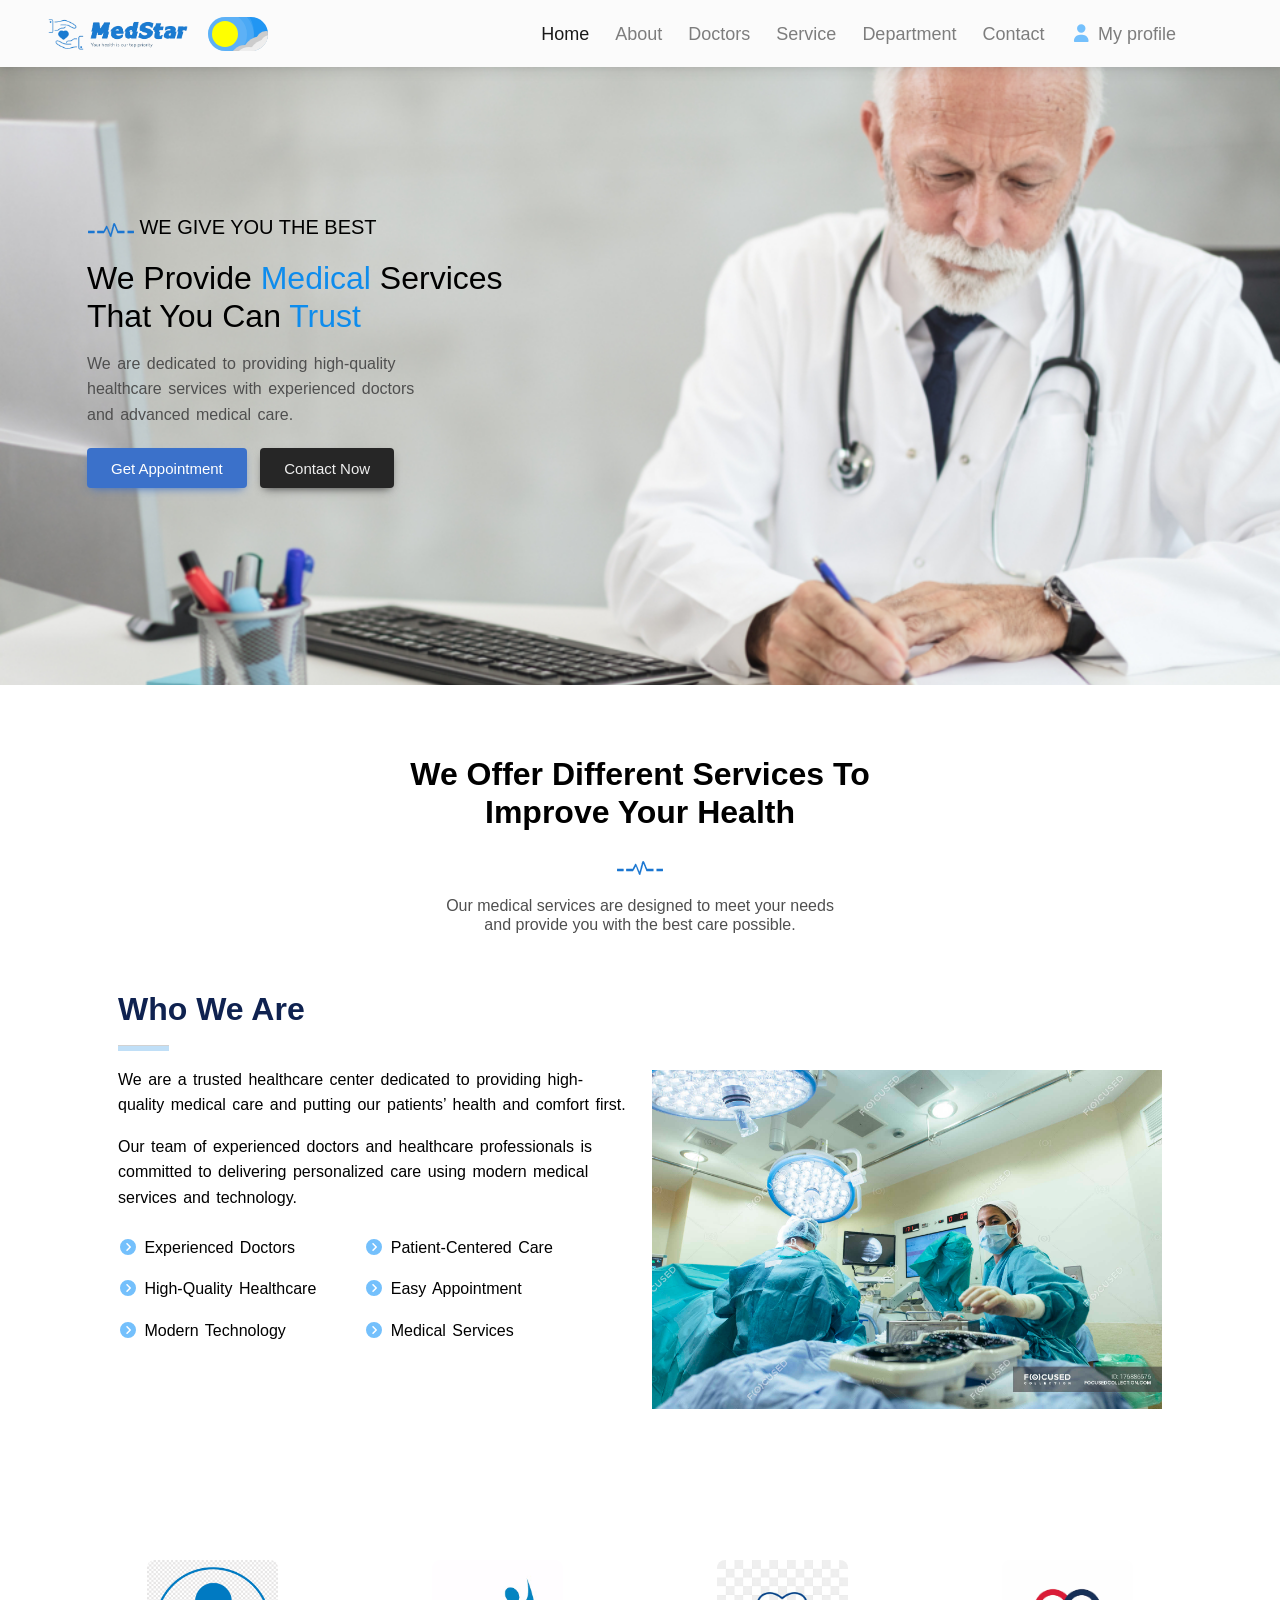
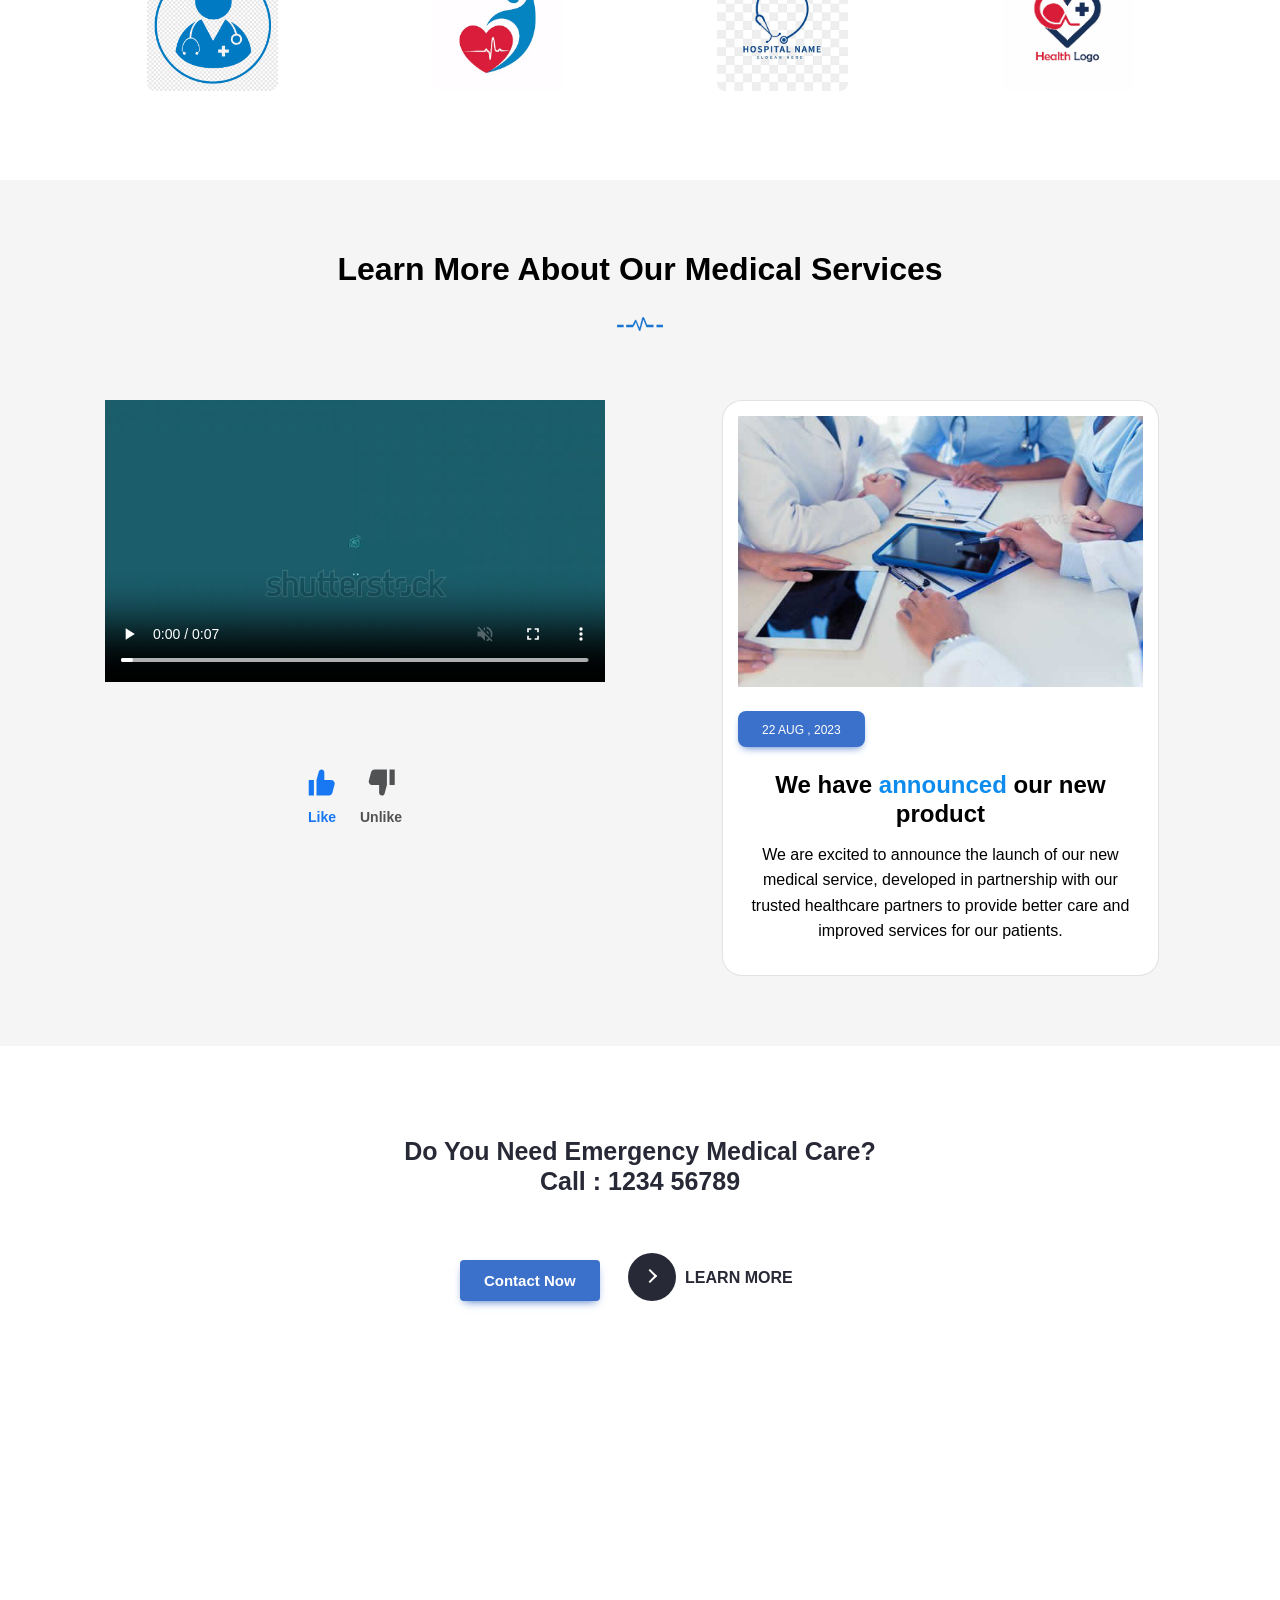
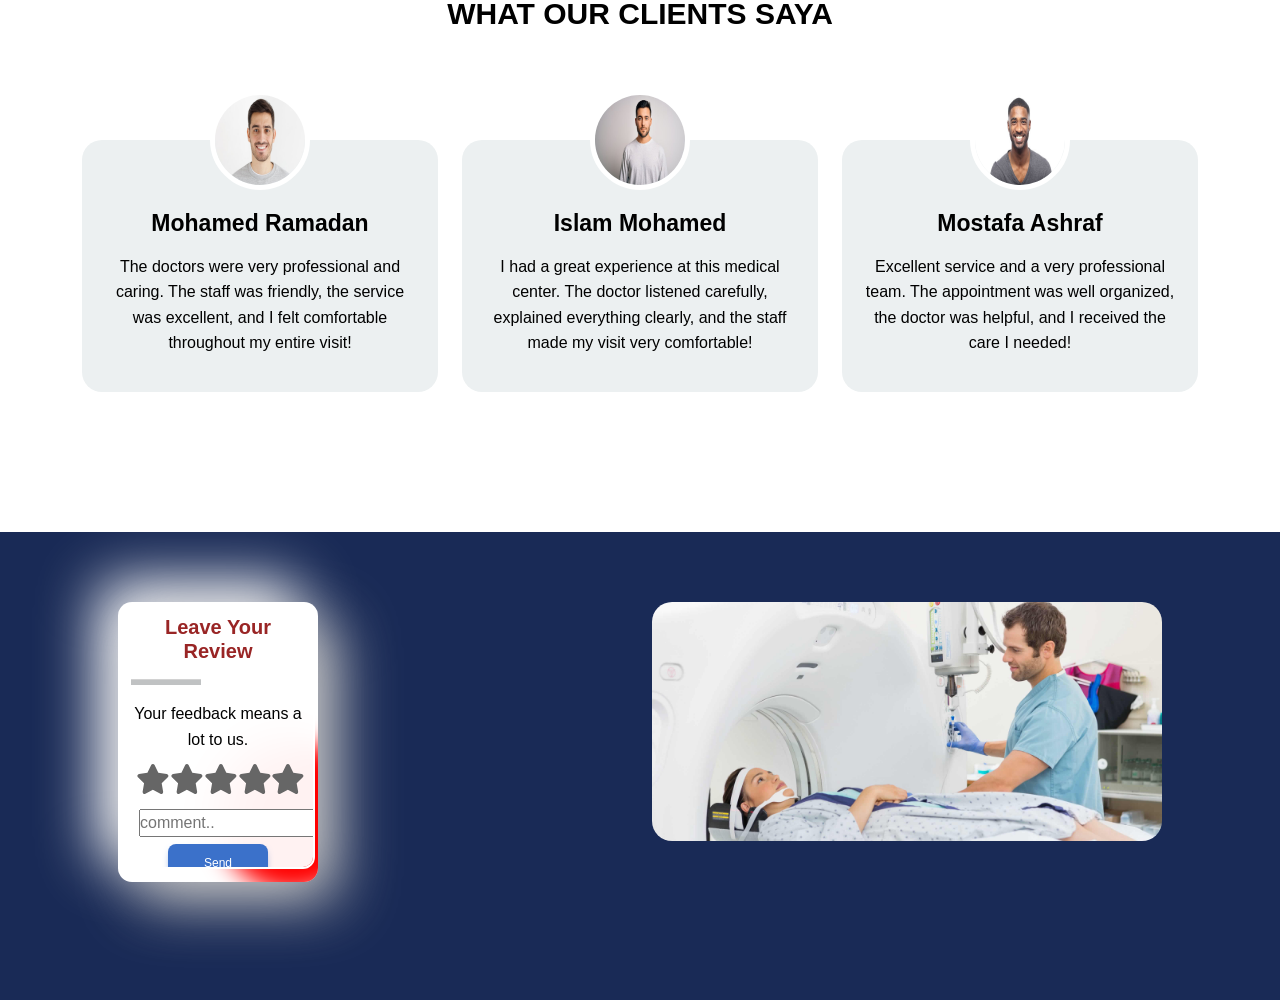
==== commit e437a39f: "Add files via upload" ====
--- a/index.html
+++ b/index.html
@@ -148,26 +148,17 @@
        
 
 <div class="input">
-  <button class="value">
+  <a  href="#" class="value">
     <svg data-name="Layer 2" xmlns="http://www.w3.org/2000/svg" viewBox="0 0 16 16"><path d="m1.5 13v1a.5.5 0 0 0 .3379.4731 18.9718 18.9718 0 0 0 6.1621 1.0269 18.9629 18.9629 0 0 0 6.1621-1.0269.5.5 0 0 0 .3379-.4731v-1a6.5083 6.5083 0 0 0 -4.461-6.1676 3.5 3.5 0 1 0 -4.078 0 6.5083 6.5083 0 0 0 -4.461 6.1676zm4-9a2.5 2.5 0 1 1 2.5 2.5 2.5026 2.5026 0 0 1 -2.5-2.5zm2.5 3.5a5.5066 5.5066 0 0 1 5.5 5.5v.6392a18.08 18.08 0 0 1 -11 0v-.6392a5.5066 5.5066 0 0 1 5.5-5.5z" fill="#7D8590"></path></svg>
     Public profile
-  </button>
-  <button class="value">
-    <svg xmlns="http://www.w3.org/2000/svg" viewBox="0 0 32 32" id="Line"><path d="m17.074 30h-2.148c-1.038 0-1.914-.811-1.994-1.846l-.125-1.635c-.687-.208-1.351-.484-1.985-.824l-1.246 1.067c-.788.677-1.98.631-2.715-.104l-1.52-1.52c-.734-.734-.78-1.927-.104-2.715l1.067-1.246c-.34-.635-.616-1.299-.824-1.985l-1.634-.125c-1.035-.079-1.846-.955-1.846-1.993v-2.148c0-1.038.811-1.914 1.846-1.994l1.635-.125c.208-.687.484-1.351.824-1.985l-1.068-1.247c-.676-.788-.631-1.98.104-2.715l1.52-1.52c.734-.734 1.927-.779 2.715-.104l1.246 1.067c.635-.34 1.299-.616 1.985-.824l.125-1.634c.08-1.034.956-1.845 1.994-1.845h2.148c1.038 0 1.914.811 1.994 1.846l.125 1.635c.687.208 1.351.484 1.985.824l1.246-1.067c.787-.676 1.98-.631 2.715.104l1.52 1.52c.734.734.78 1.927.104 2.715l-1.067 1.246c.34.635.616 1.299.824 1.985l1.634.125c1.035.079 1.846.955 1.846 1.993v2.148c0 1.038-.811 1.914-1.846 1.994l-1.635.125c-.208.687-.484 1.351-.824 1.985l1.067 1.246c.677.788.631 1.98-.104 2.715l-1.52 1.52c-.734.734-1.928.78-2.715.104l-1.246-1.067c-.635.34-1.299.616-1.985.824l-.125 1.634c-.079 1.035-.955 1.846-1.993 1.846zm-5.835-6.373c.848.53 1.768.912 2.734 1.135.426.099.739.462.772.898l.18 2.341 2.149-.001.18-2.34c.033-.437.347-.8.772-.898.967-.223 1.887-.604 2.734-1.135.371-.232.849-.197 1.181.089l1.784 1.529 1.52-1.52-1.529-1.784c-.285-.332-.321-.811-.089-1.181.53-.848.912-1.768 1.135-2.734.099-.426.462-.739.898-.772l2.341-.18h-.001v-2.148l-2.34-.18c-.437-.033-.8-.347-.898-.772-.223-.967-.604-1.887-1.135-2.734-.232-.37-.196-.849.089-1.181l1.529-1.784-1.52-1.52-1.784 1.529c-.332.286-.81.321-1.181.089-.848-.53-1.768-.912-2.734-1.135-.426-.099-.739-.462-.772-.898l-.18-2.341-2.148.001-.18 2.34c-.033.437-.347.8-.772.898-.967.223-1.887.604-2.734 1.135-.37.232-.849.197-1.181-.089l-1.785-1.529-1.52 1.52 1.529 1.784c.285.332.321.811.089 1.181-.53.848-.912 1.768-1.135 2.734-.099.426-.462.739-.898.772l-2.341.18.002 2.148 2.34.18c.437.033.8.347.898.772.223.967.604 1.887 1.135 2.734.232.37.196.849-.089 1.181l-1.529 1.784 1.52 1.52 1.784-1.529c.332-.287.813-.32 1.18-.089z" id="XMLID_1646_" fill="#7D8590"></path><path d="m16 23c-3.859 0-7-3.141-7-7s3.141-7 7-7 7 3.141 7 7-3.141 7-7 7zm0-12c-2.757 0-5 2.243-5 5s2.243 5 5 5 5-2.243 5-5-2.243-5-5-5z" fill="#7D8590" id="XMLID_1645_"></path></svg>
-    Account
-  </button>
-  <button class="value">
-    <svg xmlns="http://www.w3.org/2000/svg" viewBox="0 0 128 128"><path d="m109.9 20.63a6.232 6.232 0 0 0 -8.588-.22l-57.463 51.843c-.012.011-.02.024-.031.035s-.023.017-.034.027l-4.721 4.722a1.749 1.749 0 0 0 0 2.475l.341.342-3.16 3.16a8 8 0 0 0 -1.424 1.967 11.382 11.382 0 0 0 -12.055 10.609c-.006.036-.011.074-.015.111a5.763 5.763 0 0 1 -4.928 5.41 1.75 1.75 0 0 0 -.844 3.14c4.844 3.619 9.4 4.915 13.338 4.915a17.14 17.14 0 0 0 11.738-4.545l.182-.167a11.354 11.354 0 0 0 3.348-8.081c0-.225-.02-.445-.032-.667a8.041 8.041 0 0 0 1.962-1.421l3.16-3.161.342.342a1.749 1.749 0 0 0 2.475 0l4.722-4.722c.011-.011.018-.025.029-.036s.023-.018.033-.029l51.844-57.46a6.236 6.236 0 0 0 -.219-8.589zm-70.1 81.311-.122.111c-.808.787-7.667 6.974-17.826 1.221a9.166 9.166 0 0 0 4.36-7.036 1.758 1.758 0 0 0 .036-.273 7.892 7.892 0 0 1 9.122-7.414c.017.005.031.014.048.019a1.717 1.717 0 0 0 .379.055 7.918 7.918 0 0 1 4 13.317zm5.239-10.131c-.093.093-.194.176-.293.26a11.459 11.459 0 0 0 -6.289-6.286c.084-.1.167-.2.261-.3l3.161-3.161 6.321 6.326zm7.214-4.057-9.479-9.479 2.247-2.247 9.479 9.479zm55.267-60.879-50.61 56.092-9.348-9.348 56.092-50.61a2.737 2.737 0 0 1 3.866 3.866z" fill="#7D8590"></path></svg>
-    Appearance
-  </button>
-  <button class="value">
-    <svg xmlns="http://www.w3.org/2000/svg" viewBox="0 0 32 32" id="svg8"><g transform="translate(-33.022 -30.617)" id="layer1"><path d="m49.021 31.617c-2.673 0-4.861 2.188-4.861 4.861 0 1.606.798 3.081 1.873 3.834h-7.896c-1.7 0-3.098 1.401-3.098 3.1s1.399 3.098 3.098 3.098h4.377l.223 2.641s-1.764 8.565-1.764 8.566c-.438 1.642.55 3.355 2.191 3.795s3.327-.494 3.799-2.191l2.059-5.189 2.059 5.189c.44 1.643 2.157 2.631 3.799 2.191s2.63-2.153 2.191-3.795l-1.764-8.566.223-2.641h4.377c1.699 0 3.098-1.399 3.098-3.098s-1.397-3.1-3.098-3.1h-7.928c1.102-.771 1.904-2.228 1.904-3.834 0-2.672-2.189-4.861-4.862-4.861zm0 2c1.592 0 2.861 1.27 2.861 2.861 0 1.169-.705 2.214-1.789 2.652-.501.203-.75.767-.563 1.273l.463 1.254c.145.393.519.654.938.654h8.975c.626 0 1.098.473 1.098 1.1s-.471 1.098-1.098 1.098h-5.297c-.52 0-.952.398-.996.916l-.311 3.701c-.008.096-.002.191.018.285 0 0 1.813 8.802 1.816 8.82.162.604-.173 1.186-.777 1.348s-1.184-.173-1.346-.777c-.01-.037-3.063-7.76-3.063-7.76-.334-.842-1.525-.842-1.859 0 0 0-3.052 7.723-3.063 7.76-.162.604-.741.939-1.346.777s-.939-.743-.777-1.348c.004-.019 1.816-8.82 1.816-8.82.02-.094.025-.189.018-.285l-.311-3.701c-.044-.518-.477-.916-.996-.916h-5.297c-.627 0-1.098-.471-1.098-1.098s.472-1.1 1.098-1.1h8.975c.419 0 .793-.262.938-.654l.463-1.254c.188-.507-.062-1.07-.563-1.273-1.084-.438-1.789-1.483-1.789-2.652.001-1.591 1.271-2.861 2.862-2.861z" id="path26276" fill="#7D8590"></path></g></svg>
-    Accessibility
-  </button>
-  <button class="value">
+  </a>
+
+
+  
+  <a href="#" class="value">
     <svg xmlns="http://www.w3.org/2000/svg" viewBox="0 0 24 25" fill="none"><path fill-rule="evenodd" fill="#7D8590" d="m11.9572 4.31201c-3.35401 0-6.00906 2.59741-6.00906 5.67742v3.29037c0 .1986-.05916.3927-.16992.5576l-1.62529 2.4193-.01077.0157c-.18701.2673-.16653.5113-.07001.6868.10031.1825.31959.3528.67282.3528h14.52603c.2546 0 .5013-.1515.6391-.3968.1315-.2343.1117-.4475-.0118-.6093-.0065-.0085-.0129-.0171-.0191-.0258l-1.7269-2.4194c-.121-.1695-.186-.3726-.186-.5809v-3.29037c0-1.54561-.6851-3.023-1.7072-4.00431-1.1617-1.01594-2.6545-1.67311-4.3019-1.67311zm-8.00906 5.67742c0-4.27483 3.64294-7.67742 8.00906-7.67742 2.2055 0 4.1606.88547 5.6378 2.18455.01.00877.0198.01774.0294.02691 1.408 1.34136 2.3419 3.34131 2.3419 5.46596v2.97007l1.5325 2.1471c.6775.8999.6054 1.9859.1552 2.7877-.4464.795-1.3171 1.4177-2.383 1.4177h-14.52603c-2.16218 0-3.55087-2.302-2.24739-4.1777l1.45056-2.1593zm4.05187 11.32257c0-.5523.44772-1 1-1h5.99999c.5523 0 1 .4477 1 1s-.4477 1-1 1h-5.99999c-.55228 0-1-.4477-1-1z" clip-rule="evenodd"></path></svg>
     Notifications
-  </button>
+  </a>
 </div>
 
         </div>
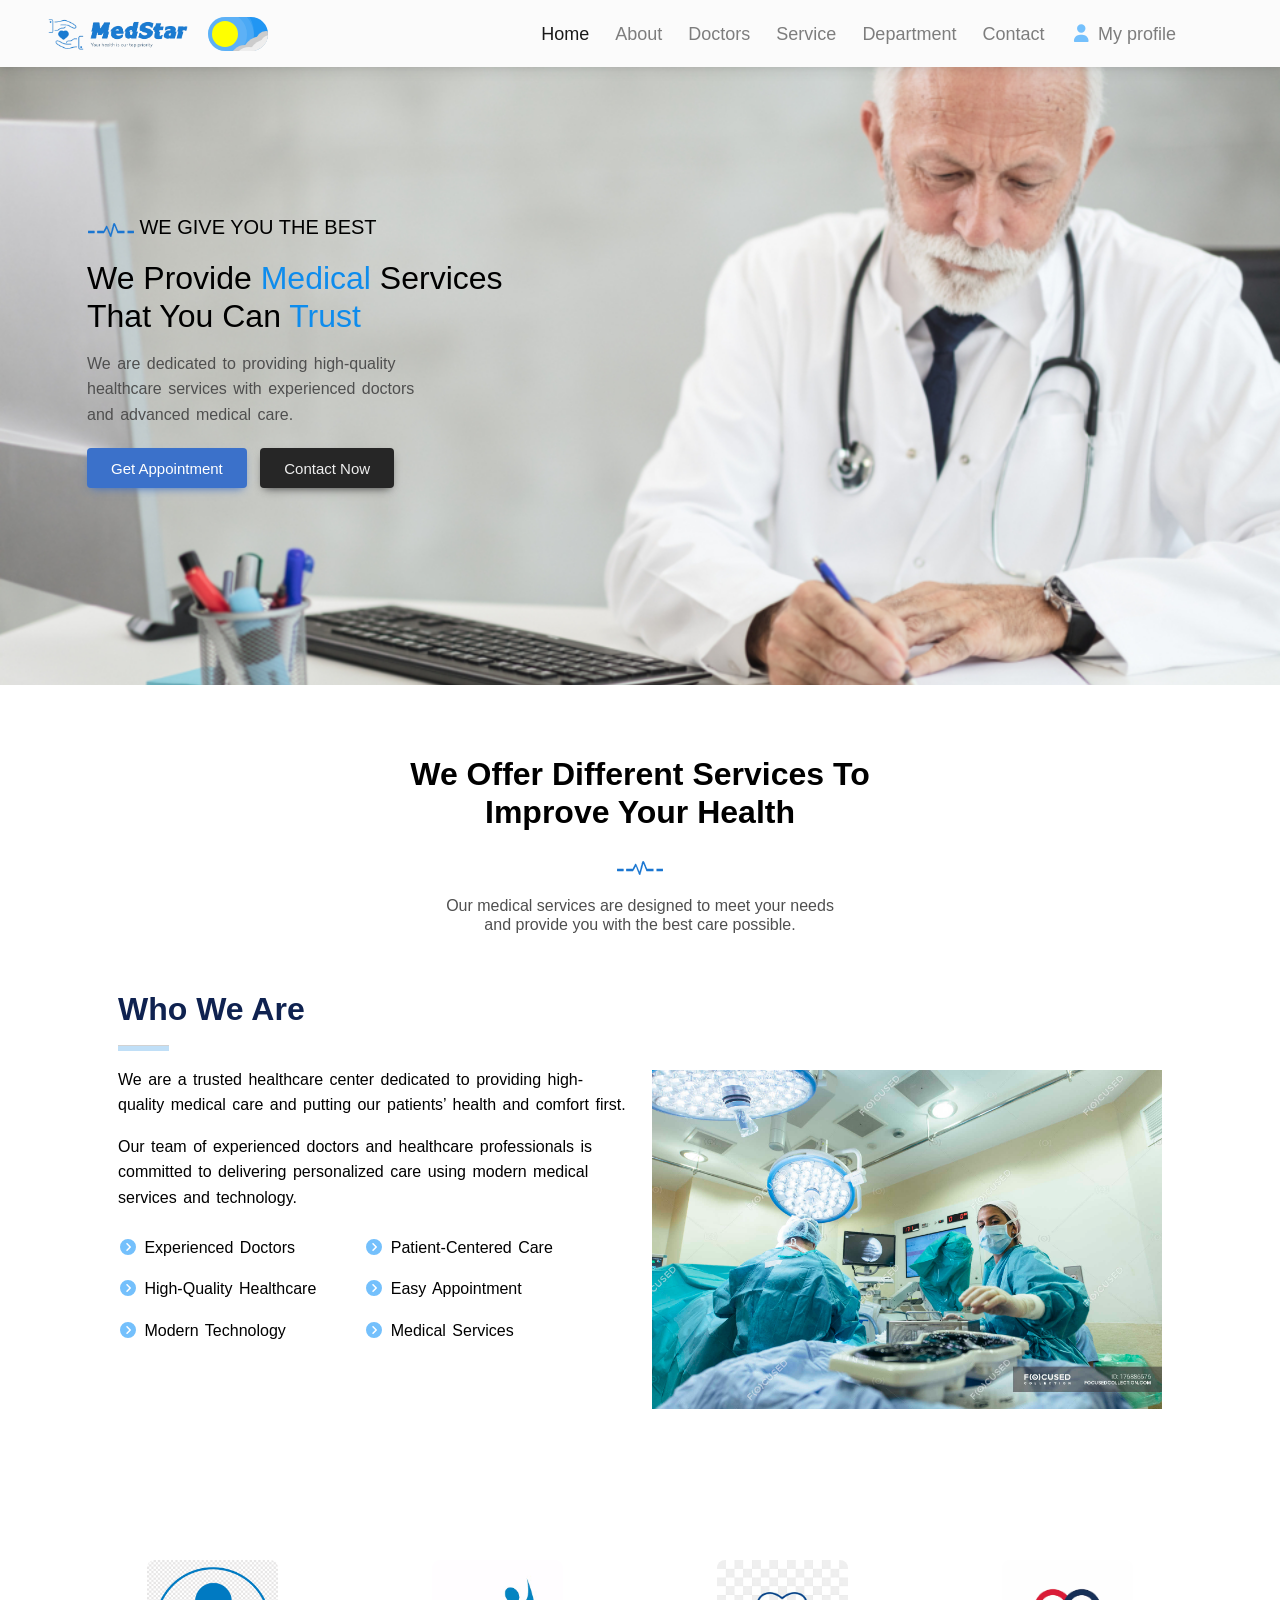
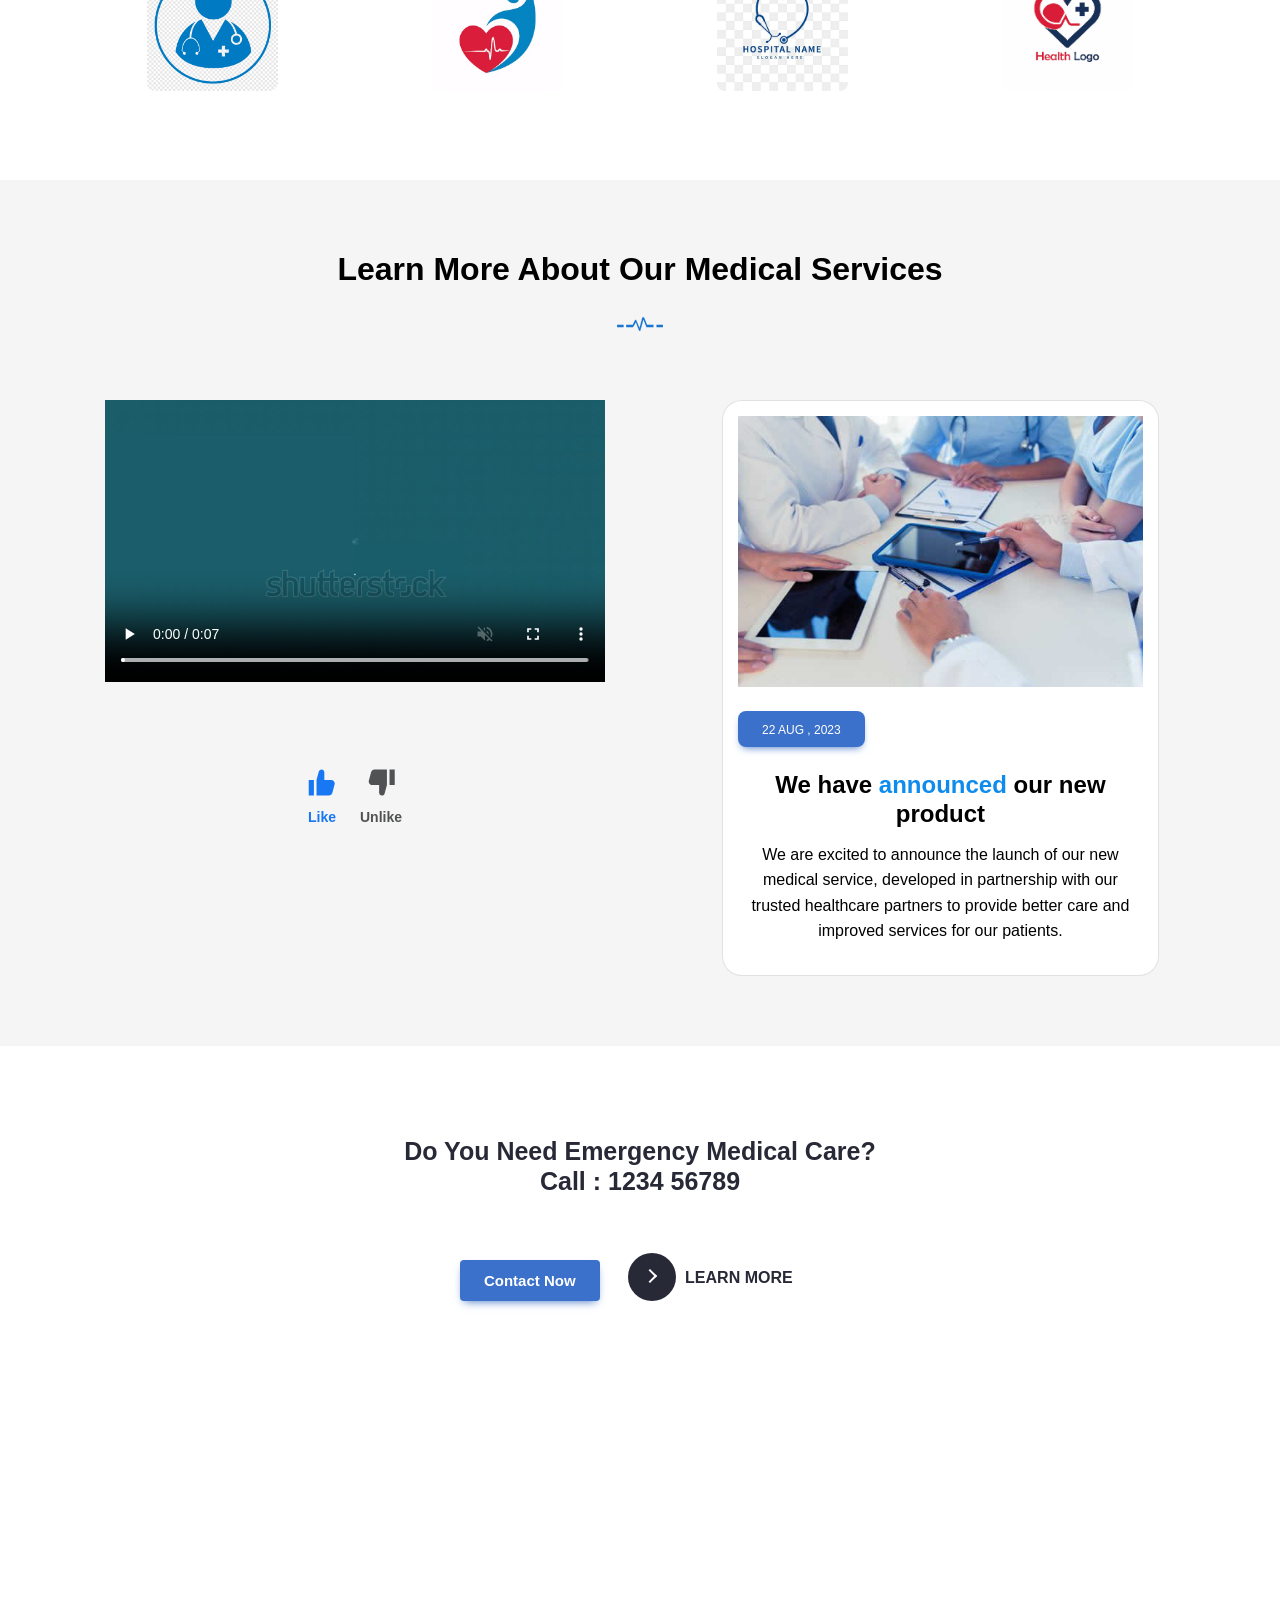
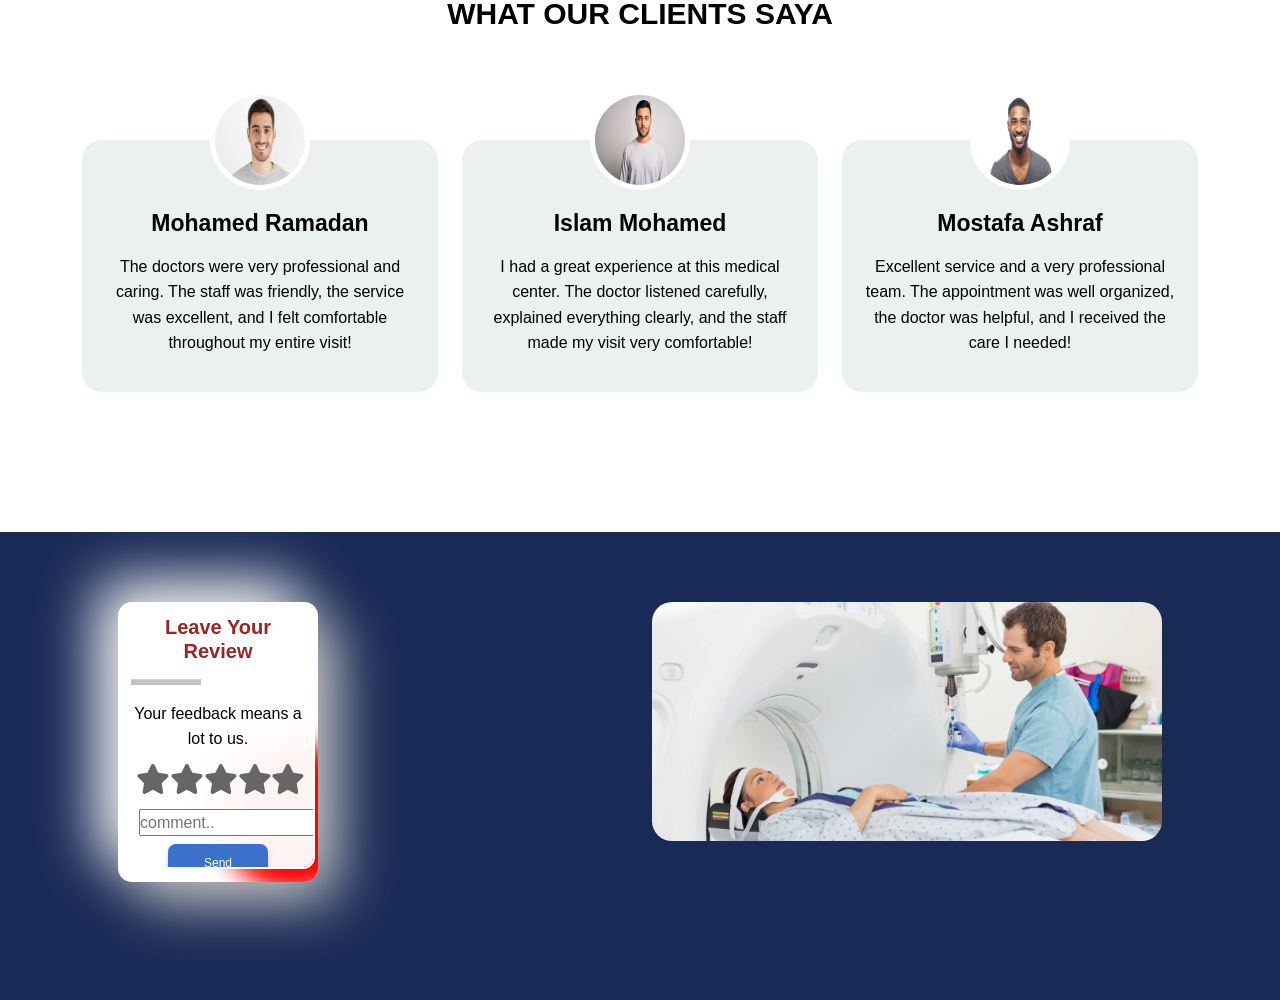
==== commit 83faac55: "Add files via upload" ====
--- a/index.html
+++ b/index.html
@@ -148,14 +148,14 @@
        
 
 <div class="input">
-  <a  href="#" class="value">
+  <a  href="Puplicprofile.html" class="value">
     <svg data-name="Layer 2" xmlns="http://www.w3.org/2000/svg" viewBox="0 0 16 16"><path d="m1.5 13v1a.5.5 0 0 0 .3379.4731 18.9718 18.9718 0 0 0 6.1621 1.0269 18.9629 18.9629 0 0 0 6.1621-1.0269.5.5 0 0 0 .3379-.4731v-1a6.5083 6.5083 0 0 0 -4.461-6.1676 3.5 3.5 0 1 0 -4.078 0 6.5083 6.5083 0 0 0 -4.461 6.1676zm4-9a2.5 2.5 0 1 1 2.5 2.5 2.5026 2.5026 0 0 1 -2.5-2.5zm2.5 3.5a5.5066 5.5066 0 0 1 5.5 5.5v.6392a18.08 18.08 0 0 1 -11 0v-.6392a5.5066 5.5066 0 0 1 5.5-5.5z" fill="#7D8590"></path></svg>
     Public profile
   </a>
 
 
   
-  <a href="#" class="value">
+  <a href="Notification.html" class="value">
     <svg xmlns="http://www.w3.org/2000/svg" viewBox="0 0 24 25" fill="none"><path fill-rule="evenodd" fill="#7D8590" d="m11.9572 4.31201c-3.35401 0-6.00906 2.59741-6.00906 5.67742v3.29037c0 .1986-.05916.3927-.16992.5576l-1.62529 2.4193-.01077.0157c-.18701.2673-.16653.5113-.07001.6868.10031.1825.31959.3528.67282.3528h14.52603c.2546 0 .5013-.1515.6391-.3968.1315-.2343.1117-.4475-.0118-.6093-.0065-.0085-.0129-.0171-.0191-.0258l-1.7269-2.4194c-.121-.1695-.186-.3726-.186-.5809v-3.29037c0-1.54561-.6851-3.023-1.7072-4.00431-1.1617-1.01594-2.6545-1.67311-4.3019-1.67311zm-8.00906 5.67742c0-4.27483 3.64294-7.67742 8.00906-7.67742 2.2055 0 4.1606.88547 5.6378 2.18455.01.00877.0198.01774.0294.02691 1.408 1.34136 2.3419 3.34131 2.3419 5.46596v2.97007l1.5325 2.1471c.6775.8999.6054 1.9859.1552 2.7877-.4464.795-1.3171 1.4177-2.383 1.4177h-14.52603c-2.16218 0-3.55087-2.302-2.24739-4.1777l1.45056-2.1593zm4.05187 11.32257c0-.5523.44772-1 1-1h5.99999c.5523 0 1 .4477 1 1s-.4477 1-1 1h-5.99999c-.55228 0-1-.4477-1-1z" clip-rule="evenodd"></path></svg>
     Notifications
   </a>
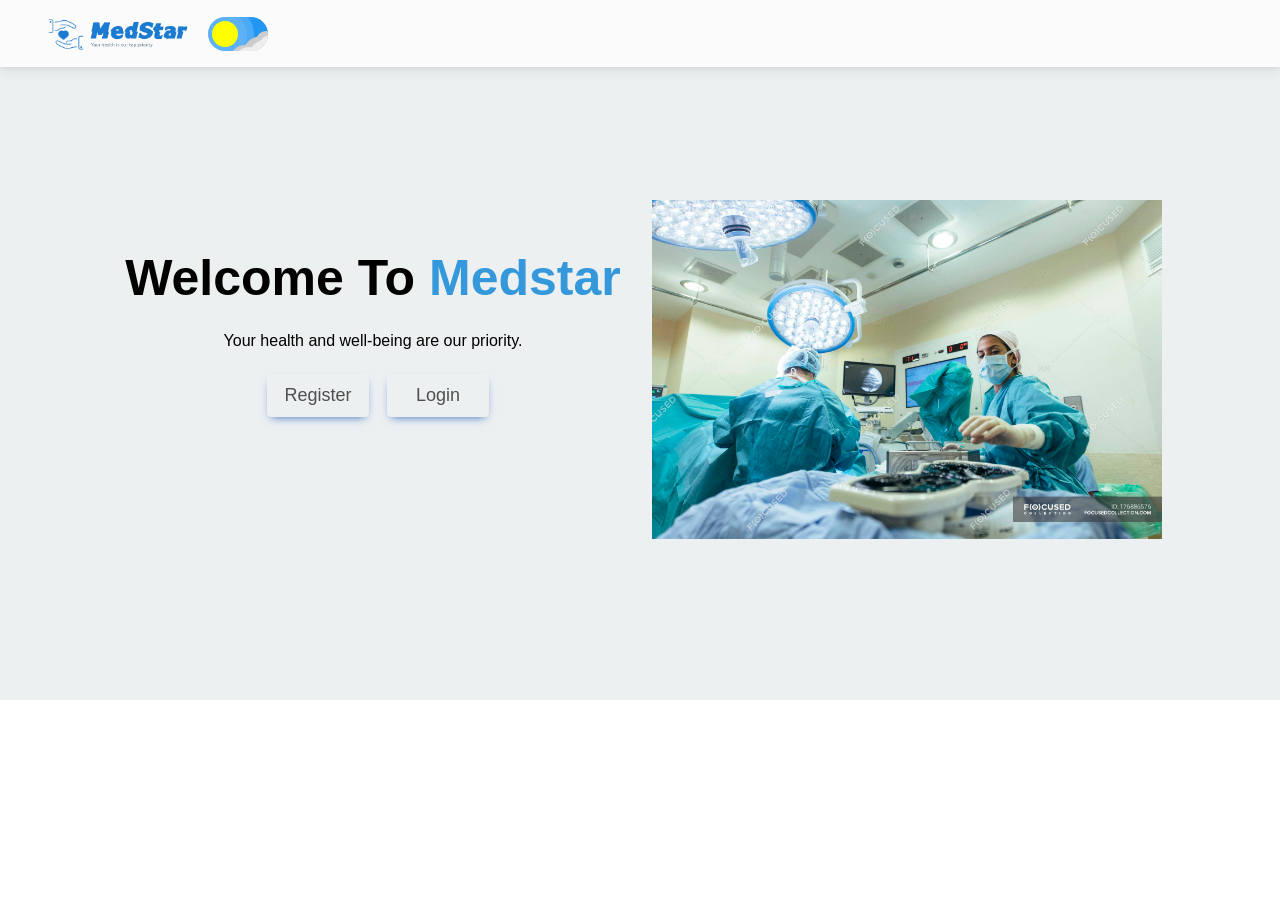
==== commit e57d8613: "Add files via upload" ====
--- a/index.html
+++ b/index.html
@@ -5,6 +5,10 @@
   <meta charset="UTF-8">
   <meta name="viewport" content="width=device-width, initial-scale=1.0">
   <title>hospital</title>
+
+
+
+
 
   <!-- google fonts -->
   <link rel="preconnect" href="https://fonts.googleapis.com">
@@ -21,6 +25,7 @@
   <!-- mdbootstrap.css -->
   <link rel="stylesheet" href="css/mdb.min.css">
   <!-- style.css -->
+  <link rel="stylesheet" href="css/home.css">
   <link rel="stylesheet" href="css/style.css">
 
 
@@ -113,570 +118,60 @@
 
     <div class="collapse navbar-collapse" id="navbarSupportedContent">
 
-      <ul class="navbar-nav ml-auto pr-5">
-
-        <li class="nav-item active">
-          <a  href="index.html" class="nav-link" >Home <span class="sr-only">(current)</span></a>
-        </li>
-
-        <li class="nav-item">
-          <a class="nav-link" href="#">About</a>
-        </li>
-
-        <li class="nav-item">
-          <a href="doctors.html"  class="nav-link " >Doctors</a>
-        </li>
-
-        <li class="nav-item">
-          <a class="nav-link ">Service</a>
-        </li>
-
-        <li class="nav-item">
-          <a class="nav-link ">Department</a>
-        </li>
-
-        <li class="nav-item">
-          <a   href="Contact.html" class="nav-link ">Contact</a>
-        </li>
-
-
-    <li class="nav-item dropdown">
-        <a class="nav-link " href="#" role="button" data-toggle="dropdown" aria-expanded="false">
-       <i class="fa-solid fa-user" style="color: rgb(116, 192, 252);"></i> My profile
-        </a>
-        <div class="dropdown-menu">
-       
-
-<div class="input">
-  <a  href="Puplicprofile.html" class="value">
-    <svg data-name="Layer 2" xmlns="http://www.w3.org/2000/svg" viewBox="0 0 16 16"><path d="m1.5 13v1a.5.5 0 0 0 .3379.4731 18.9718 18.9718 0 0 0 6.1621 1.0269 18.9629 18.9629 0 0 0 6.1621-1.0269.5.5 0 0 0 .3379-.4731v-1a6.5083 6.5083 0 0 0 -4.461-6.1676 3.5 3.5 0 1 0 -4.078 0 6.5083 6.5083 0 0 0 -4.461 6.1676zm4-9a2.5 2.5 0 1 1 2.5 2.5 2.5026 2.5026 0 0 1 -2.5-2.5zm2.5 3.5a5.5066 5.5066 0 0 1 5.5 5.5v.6392a18.08 18.08 0 0 1 -11 0v-.6392a5.5066 5.5066 0 0 1 5.5-5.5z" fill="#7D8590"></path></svg>
-    Public profile
-  </a>
-
-
+    
+
+    </div>
+  </nav>
+
+  <!-- end navbar home section -->
+
+<!-- start welcome home section -->
+
+<section class="welcome">
+  <div class="container pl-5 pr-5">
+    <div class="row">
+
+
+
+
+
+      <div class="col-md-6 mt-5">
+        <div class="d-flex justify-content-center align-items-center flex-column ">
+
+          <h2>Welcome To <span>Medstar</span>  </h2>
+          <p>Your health and well-being are our priority.</p>
+
+        </div>
+
+          <div class="d-flex justify-content-center gap-2">
+
+            <a href="Register.html"  class="nav-link btn btn-primary  p-2 mb-3" >Register</a>
+              <a href="login.html" class="nav-link btn btn-primary  p-2 mb-3 " >Login</a>
+          </div>
+
+         </div>
+
+
+
+
+        <div class="col-md-6">
+
+          <div class="d-flex justify-content-center align-items-center flex-column">
   
-  <a href="Notification.html" class="value">
-    <svg xmlns="http://www.w3.org/2000/svg" viewBox="0 0 24 25" fill="none"><path fill-rule="evenodd" fill="#7D8590" d="m11.9572 4.31201c-3.35401 0-6.00906 2.59741-6.00906 5.67742v3.29037c0 .1986-.05916.3927-.16992.5576l-1.62529 2.4193-.01077.0157c-.18701.2673-.16653.5113-.07001.6868.10031.1825.31959.3528.67282.3528h14.52603c.2546 0 .5013-.1515.6391-.3968.1315-.2343.1117-.4475-.0118-.6093-.0065-.0085-.0129-.0171-.0191-.0258l-1.7269-2.4194c-.121-.1695-.186-.3726-.186-.5809v-3.29037c0-1.54561-.6851-3.023-1.7072-4.00431-1.1617-1.01594-2.6545-1.67311-4.3019-1.67311zm-8.00906 5.67742c0-4.27483 3.64294-7.67742 8.00906-7.67742 2.2055 0 4.1606.88547 5.6378 2.18455.01.00877.0198.01774.0294.02691 1.408 1.34136 2.3419 3.34131 2.3419 5.46596v2.97007l1.5325 2.1471c.6775.8999.6054 1.9859.1552 2.7877-.4464.795-1.3171 1.4177-2.383 1.4177h-14.52603c-2.16218 0-3.55087-2.302-2.24739-4.1777l1.45056-2.1593zm4.05187 11.32257c0-.5523.44772-1 1-1h5.99999c.5523 0 1 .4477 1 1s-.4477 1-1 1h-5.99999c-.55228 0-1-.4477-1-1z" clip-rule="evenodd"></path></svg>
-    Notifications
-  </a>
-</div>
-
+            <img src="img/blog-2.jpeg" class="img-fluid">
+          </div>
         </div>
-      </li>
-
-
-      
-
-      </ul>
-
-    </div>
-  </nav>
-
-  <!-- end navbar home section -->
-
-
- 
-  <!-- start home section -->
-  <main class="home ">
-
-    <div class="container">
-      <div class="row">
-        <div class="col-md-12  medical">
-
-          <img src="img/section-img.png" class="text-center">
-          <h5 class="d-inline-block">WE GIVE YOU THE BEST</h5>
-          <h2>We Provide <span>Medical</span> Services <br>That You Can <span>Trust</span></h2>
-
-          <p>
-            We are dedicated to providing high-quality <br>healthcare services
-            with experienced doctors<br> and advanced medical care.
-          </p>
-
-
-            <a href="Contact.html" class="btn btn-primary  ">Get Appointment</a>
-            <a href="Contact.html" class="btn btn-dark ">   Contact Now</a>
-
-        </div>
-      </div>
-    </div>
-
-  </main>
-
-  <!-- end home section -->
-
-  
-  <!-- start about home section -->
-
-  <section class="about-home">
-    <div class="container pr-5 pl-5">
-
-
-      <div class="row">
-        <div class="col-md-12">
-          <div class="text-center">
-            <h2>We Offer Different Services To <br>Improve Your Health</h2>
-            <img src="img/section-img.png" class="img-fluid mb-3 mt-3">
-            <h6>
-              Our medical services are designed to meet your needs<br>
-              and provide you with the best care possible.
-            </h6>
-
-          </div>
-
-
-        </div>
-      </div>
-
-
-      <div class="row mt-5">
-
-
-        <div class="col-md-6">
-          <h2 class="know">Who We Are</h2>
-          <hr>
-          <p>
-            We are a trusted healthcare center dedicated to providing high-quality
-            medical care and putting our patients’ health and comfort first.
-          </p>
-
-          <p class="mt-3">
-            Our team of experienced doctors and healthcare professionals is committed
-            to delivering personalized care using modern medical services and technology.
-          </p>
-
-
-          <div class="d-flex mt-4 mb-5">
-            <div class="mr-5">
-              <p><i class="fa-solid fa-circle-chevron-right" style="color: rgb(116, 192, 252);"></i> Experienced Doctors
-              </p>
-              <p><i class="fa-solid fa-circle-chevron-right" style="color: rgb(116, 192, 252);"></i> High-Quality
-                Healthcare</p>
-              <p><i class="fa-solid fa-circle-chevron-right" style="color: rgb(116, 192, 252);"></i> Modern 
-                Technology</p>
-            </div>
-
-            <div >
-              <p><i class="fa-solid fa-circle-chevron-right" style="color: rgb(116, 192, 252);"></i> Patient-Centered
-                Care</p>
-              <p><i class="fa-solid fa-circle-chevron-right" style="color: rgb(116, 192, 252);"></i> Easy Appointment
-                </p>
-              <p><i class="fa-solid fa-circle-chevron-right" style="color: rgb(116, 192, 252);"></i> Medical Services
-              </p>
-            </div>
-
-          </div>
-
-        </div>
-
-
-
-        <div class="col-md-6 text-center ">
-
-          <img src="img/blog-2.jpeg" class="img-fluid wow  animate__animated animate__backInRight" width="550px" >
-
-        </div>
-
-
-      </div>
-    </div>
-  </section>
-
-  <!-- end about home section -->
-
-<!-- start info home  section -->
-
-<section class="info_home">
-
-  <div class="container ">
-    <div class="row">
-
-
-      <div class="col-md-3  icon   text-center">
-        <img src="img/png-clipart-hospital-logo-clinic-health-care-physician-business.png" class="img-fluid w-50 rounded-5 wow animate__animated animate__bounce">
-
-      </div>
-
-
-      <div class="col-md-3  icon  text-center">
-        <img src="img/Ayurveda-MadhavbaugClinic-Thane-7fb9a6.jpg" class="img-fluid w-50 rounded-5  wow animate__animated animate__bounce">
-
-      </div>
-
-
-      <div class="col-md-3  icon   text-center">
-        <img src="img/pngtree-simple-and-atmospheric-hand-drawn-heart-shaped-line-hospital-logo-png-image_4241033.png" class="img-fluid w-50 rounded-5  wow animate__animated animate__bounce">
-
-      </div>
-
-
-      <div class="col-md-3  icon    text-center">
-        <img src="img/doctor-3.avif" class="img-fluid w-50 rounded-5 wow animate__animated animate__bounce">
-
-      </div>
-
-
+
+        
+     
     </div>
   </div>
 
 </section>
 
 
-<!-- end info home  section -->
-
-<!-- start video home section -->
-
-<section class="video_home">
-  <div class="container ">
-
-<div class="row">
-  <div  class="col-md-12">
-    <div class="text-center">
-       <h2>Learn More About Our Medical Services</h2>
-            <img src="img/section-img.png" class="img-fluid mb-3 mt-3">
-
-    </div>
-
-  </div>
-
-</div>
-
-    
-    <div class="row mt-5 ">
-
-
-      
-      <div class="col-md-12 col-lg-6">
-<div class="text-center">
-  
-  <video controls  autoplay muted loop  width="500"  >
-      <source src="videos/stock-footage-anatomy-word-concept-animation-human-organs-physiology-medical-science-biology-dynamic-text.webm" type="video/mp4">
-     
-  </video>
-  
-  <div class="d-flex justify-content-center mb-3 text-center">
-    
-    <div class="like-unlike-radio ">
-      <div>
-        <input
-          checked=""
-          id="like"
-          name="feedback"
-          value="like"
-          class="custom-radio-fb"
-          type="radio"
-        />
-        <label for="like" class="feedback-label">
-          <svg
-            class="icon"
-            width="27"
-            height="27"
-            viewBox="0 0 27 27"
-            fill="currentColor"
-            xmlns="http://www.w3.org/2000/svg"
-          >
-            <path
-              fill-rule="evenodd"
-              clip-rule="evenodd"
-              d="M0.7229 26.5H5.92292V10.9008H0.7229V26.5ZM26.6299 15.2618L24.372 23.7566C23.9989 25.3696 22.5621 26.5 20.9072 26.5H8.52293V10.9278L10.7573 2.87293C10.9669 1.50799 12.1418 0.5 13.524 0.5C15.0699 0.5 16.323 1.7527 16.323 3.29837V10.8998H23.1651C25.4519 10.9009 27.1453 13.0335 26.6299 15.2618Z"
-              fill="currentColor"
-            ></path>
-          </svg>
-          Like
-        </label>
-      </div>
-      <div>
-        <input
-          name="feedback"
-          value="unlike"
-          id="unlike"
-          class="custom-radio-fb"
-          type="radio"
-        />
-        <label for="unlike" class="feedback-label">
-          <svg
-            class="icon"
-            width="27"
-            height="27"
-            viewBox="0 0 27 27"
-            fill="currentColor"
-            xmlns="http://www.w3.org/2000/svg"
-          >
-            <path
-              fill-rule="evenodd"
-              clip-rule="evenodd"
-              d="M26.7229 0.5L21.5229 0.5L21.5229 16.0992L26.7229 16.0992L26.7229 0.5ZM0.815853 11.7382L3.07376 3.24339C3.44687 1.63037 4.88372 0.500027 6.53861 0.500027L18.9229 0.500028L18.9229 16.0722L16.6885 24.1271C16.4789 25.492 15.304 26.5 13.9218 26.5C12.3759 26.5 11.1228 25.2473 11.1228 23.7016L11.1228 16.1002L4.28068 16.1002C1.99391 16.0991 0.300502 13.9664 0.815853 11.7382Z"
-              fill="currentColor"
-            ></path>
-          </svg>
-          Unlike
-        </label>
-      </div>
-    </div>
-  
-  </div>
-
-</div>
-
-</div>
-
-
-
-
-      <div class="col-md-12 col-lg-6 text-center">
-
-            <div class=" d-flex flex-column align-items-start time  text-center ">
-          <img src="img/blog-3.jpg" class="img-fluid mb-4 img">
-          <button class="btn btn-primary mb-2 rounded-3 ">22 Aug , 2023</button>
-          <h4 class="mt-3">We have <span>announced</span> our new product</h4>
-          <p>We are excited to announce the launch of our new medical service, developed in partnership with our trusted healthcare partners to provide better care and improved services for our patients.</p>    
-                  </div>
-
-      </div>
-
-
-
-
-    </div>
-
-  </div>
-
-</section>
-
-<!-- end video home section -->
-
-
-
-<!-- start call home section -->
-
-<section class="call_home">
-  <div class="container ">
-    <div class="row">
-      <div class="col-md-12">
-        <div class="text-center">
-          <h2 class="mb-5">Do You Need Emergency Medical Care? <br> Call : 1234 56789 </h2>
-          
-          <a href="Contact.html" class="btn btn-primary mt-3 mr-4  fw-bolder">Contact Now</a>
-         
-
-          <a class="learn-more" href="#">
-  <span class="circle" aria-hidden="true">
-  <span class="icon arrow"></span>
-  </span>
-  <span class="button-text">Learn More</span>
-</a>
-        </div>
-      </div>
-    </div>
-  </div>
-
-</section>
-
-
-<!--end call home section -->
-
-
-
-<!-- start opinions home section -->
-
-<section class="opinion-home" id="testimonials">
-  <div class="container">
-
-
-    <div class="row">
-      <div class="col-md-12">
-        <h2 class="text-center">WHAT OUR CLIENTS SAYA</h2>
-      </div>
-    </div>
-
-
-
-    <div class="row ">
-
-
-      <div class="col-lg-4 col-md-6">
-        <div class="text-center  cards ">
-
-          <img src="img/person1.jpg" class="img-fluid  " >
-          <h5 class="mb-3">Mohamed Ramadan</h5>
-          <p>The doctors were very professional and caring. The staff was friendly, the service was excellent, and I felt comfortable throughout my entire visit!</p>
-        </div>
-
-      </div>
-
-
-
-
-      <div class="col-lg-4 col-md-6  ">
-        <div class="text-center  cards">
-
-          <img src="img/person2.jpg" class="img-fluid  " >
-          <h5 class="mb-3">Islam Mohamed </h5>
-          <p>I had a great experience at this medical center. The doctor listened carefully, explained everything clearly, and the staff made my visit very comfortable!</p>
-
-        </div>
-
-      </div>
-
-
-
-      <div class="col-lg-4 col-md-6">
-        <div class="text-center  cards ">
-
-          <img src="img/person3.jpg" class="img-fluid  " >
-          <h5 class="mb-3">Mostafa Ashraf</h5>
-          <p>Excellent service and a very professional team. The appointment was well organized, the doctor was helpful, and I received the care I needed!</p>
-        </div>
-
-      </div>
-
-
-
-
-    </div>
-
-
-  </div>
-
-</section>
-
-
-<!-- end opinions home section -->
-
-
-<!-- start review section -->
-
-
-<section class="review_home">
-  <div class="container pl-5 pr-5">
-    <div class="row justify-content-center">
-
-    
-      <div class="col-md-6 mb-5">
-        <div class="card ">
-  <div class="bg">
-
-
-    <!-- //// -->
-<div class="text-center p-2   review">
-
-  <h5>Leave Your Review</h5>
-  <hr>
-  <p>   Your feedback means a lot to us.</p>
-
-  
-  <form action="#" method="post" target="_self">
-
-    <div class="rating">
-      <input type="radio" id="star5" name="rate" value="5" />
-      <label for="star5" title="text"
-        ><svg
-          viewBox="0 0 576 512"
-          height="1em"
-          xmlns="http://www.w3.org/2000/svg"
-          class="star-solid"
-        >
-          <path
-            d="M316.9 18C311.6 7 300.4 0 288.1 0s-23.4 7-28.8 18L195 150.3 51.4 171.5c-12 1.8-22 10.2-25.7 21.7s-.7 24.2 7.9 32.7L137.8 329 113.2 474.7c-2 12 3 24.2 12.9 31.3s23 8 33.8 2.3l128.3-68.5 128.3 68.5c10.8 5.7 23.9 4.9 33.8-2.3s14.9-19.3 12.9-31.3L438.5 329 542.7 225.9c8.6-8.5 11.7-21.2 7.9-32.7s-13.7-19.9-25.7-21.7L381.2 150.3 316.9 18z"
-          ></path></svg> 
-      </label>
-    
-    
-      <input type="radio" id="star4" name="rate" value="4" required />
-      <label for="star4" title="text"
-        ><svg
-          viewBox="0 0 576 512"
-          height="1em"
-          xmlns="http://www.w3.org/2000/svg"
-          class="star-solid"
-        >
-          <path
-            d="M316.9 18C311.6 7 300.4 0 288.1 0s-23.4 7-28.8 18L195 150.3 51.4 171.5c-12 1.8-22 10.2-25.7 21.7s-.7 24.2 7.9 32.7L137.8 329 113.2 474.7c-2 12 3 24.2 12.9 31.3s23 8 33.8 2.3l128.3-68.5 128.3 68.5c10.8 5.7 23.9 4.9 33.8-2.3s14.9-19.3 12.9-31.3L438.5 329 542.7 225.9c8.6-8.5 11.7-21.2 7.9-32.7s-13.7-19.9-25.7-21.7L381.2 150.3 316.9 18z"
-          ></path></svg >
-     </label>
-    
-      <input  type="radio" id="star3" name="rate" value="3" />
-      <label for="star3" title="text"
-        ><svg
-          viewBox="0 0 576 512"
-          height="1em"
-          xmlns="http://www.w3.org/2000/svg"
-          class="star-solid"
-        >
-          <path
-            d="M316.9 18C311.6 7 300.4 0 288.1 0s-23.4 7-28.8 18L195 150.3 51.4 171.5c-12 1.8-22 10.2-25.7 21.7s-.7 24.2 7.9 32.7L137.8 329 113.2 474.7c-2 12 3 24.2 12.9 31.3s23 8 33.8 2.3l128.3-68.5 128.3 68.5c10.8 5.7 23.9 4.9 33.8-2.3s14.9-19.3 12.9-31.3L438.5 329 542.7 225.9c8.6-8.5 11.7-21.2 7.9-32.7s-13.7-19.9-25.7-21.7L381.2 150.3 316.9 18z"
-          ></path></svg >
-     </label>
-    
-      <input type="radio" id="star2" name="rate" value="2" />
-      <label for="star2" title="text"
-        ><svg
-          viewBox="0 0 576 512"
-          height="1em"
-          xmlns="http://www.w3.org/2000/svg"
-          class="star-solid"
-        >
-          <path
-            d="M316.9 18C311.6 7 300.4 0 288.1 0s-23.4 7-28.8 18L195 150.3 51.4 171.5c-12 1.8-22 10.2-25.7 21.7s-.7 24.2 7.9 32.7L137.8 329 113.2 474.7c-2 12 3 24.2 12.9 31.3s23 8 33.8 2.3l128.3-68.5 128.3 68.5c10.8 5.7 23.9 4.9 33.8-2.3s14.9-19.3 12.9-31.3L438.5 329 542.7 225.9c8.6-8.5 11.7-21.2 7.9-32.7s-13.7-19.9-25.7-21.7L381.2 150.3 316.9 18z"
-          ></path></svg >
-     </label>
-    
-      <input type="radio" id="star1" name="rate" value="1" />
-      <label for="star1" title="text"
-        ><svg
-          viewBox="0 0 576 512"
-          height="1em"
-          xmlns="http://www.w3.org/2000/svg"
-          class="star-solid"
-        >
-          <path
-            d="M316.9 18C311.6 7 300.4 0 288.1 0s-23.4 7-28.8 18L195 150.3 51.4 171.5c-12 1.8-22 10.2-25.7 21.7s-.7 24.2 7.9 32.7L137.8 329 113.2 474.7c-2 12 3 24.2 12.9 31.3s23 8 33.8 2.3l128.3-68.5 128.3 68.5c10.8 5.7 23.9 4.9 33.8-2.3s14.9-19.3 12.9-31.3L438.5 329 542.7 225.9c8.6-8.5 11.7-21.2 7.9-32.7s-13.7-19.9-25.7-21.7L381.2 150.3 316.9 18z"
-          ></path></svg>
-      </label>
-    </div>
-    
-    <!-- //// -->
-    
-    <textarea name="message" placeholder="comment.." rows="1" cols="18" class="ml-2"></textarea>
-
-    <input type="submit" class="btn btn-primary  rounded-3"  value="Send" >
-
-
-  </form>
-
-</div>
-
-
-  </div>
-  <div class="blob"></div>
-</div>
-
-
-      </div>
-
-
-
-      <div class="col-md-6 ">
-        <img src="img/about-img.jpeg" class="img-fluid" >
-
-      </div>
-
-
-    </div>
-  </div>
-
-</section>
-
-
-<!-- end review section -->
-
-
-
-
-
-
-
-
-
+
+<!-- end welcome home section -->
 
 
 
@@ -685,8 +180,8 @@
 
   <!-- wow.js -->
   <script src="js/wow.min.js"></script>
-  <script>
-
+    
+    <script>
     new WOW().init();
 
   </script>
@@ -705,8 +200,8 @@
   <script src="js/mdb.umd.min.js"></script>
 
   <!-- main.js -->
-  <script src="js/main.js"></script>
-
+  <script src="js/home.js"></script>
+ 
 
 
 
--- a/css/home.css
+++ b/css/home.css
@@ -0,0 +1,1079 @@
+*{
+    padding: 0;
+    margin: 0;
+    box-sizing: border-box;
+}
+
+
+
+/* start navbar home section */
+
+
+/* الخط الى تحت ال <a> */
+
+@media(min-width:991px){
+
+    .nav-link{
+        position: relative;
+        transition: 0.3;
+        margin-left: 10px;
+        font-size: 18px;
+    }
+    
+    .nav-link::after{
+        content: "";
+        position: absolute;
+        left:0;
+        bottom: -5px;
+        width: 0;
+        height: 2px;
+        background: rgb(14, 140, 237);
+    
+    
+    }
+    
+    .nav-link:hover::after{
+        width: 100%;
+       
+    }
+    
+    .nav-link:hover{
+     color: rgb(14, 140, 237)!important;
+      transform: scale(1.2);
+    }
+}
+
+
+
+
+/* تثبيت ال nav */
+
+.navbar{
+    position: fixed;
+    top: 0;
+    z-index: 999;
+    width: 100%;
+    left: 0;
+}
+
+
+/* الزرار يفتح ال <a>بشكل محترف */
+
+@media(max-width:991px){
+
+    .navbar{
+        /* position: relative; */
+          position: fixed;
+    top: 0;
+    z-index: 999;
+    width: 100%;
+    left: 0;
+    }
+
+    .navbar-collapse{
+        position: absolute;
+        top: 70%;
+        right:10px;
+        width: 130px;
+        background-color: #f1f2f6;
+        z-index:999;
+        padding: 15px;
+        border-radius: 15px;
+        text-align: center;
+        font-weight: 600;
+        font-size: 17px;
+    }
+}
+
+
+/* light & dark mood */
+
+body.dark .navbar_home{
+   
+    background-color: #17191c !important;
+    box-shadow: 0 3px 15px rgba(116, 192, 252, 0.15);
+    border-bottom: 1px solid rgba(116, 192, 252, 0.15);
+}
+
+
+
+
+body.dark .navbar_home .nav-link{
+  color: white !important;
+ 
+}
+
+body.dark .home p{
+    color:#17191cab
+}
+
+body.dark .about-home{
+    background-color: black ;
+}
+
+body.dark .about-home p{
+    color: white;
+}
+
+body.dark .about-home h6{
+    color: white;
+}
+
+body.dark .about-home h2{
+    color: #0f2250;
+}
+
+body.dark .video_home{
+    background-color: black;
+   
+}
+
+body.dark .video_home h2{
+
+    color: white;
+   
+}
+
+body.dark .time{
+
+    background-color: #bdc3c7;
+   
+}
+
+body.dark .opinion-home{
+  background-color: black;
+}
+
+body.dark .opinion-home h2{
+ color: white;
+}
+
+
+body.dark .opinion-home .cards{
+  background-color:#bdc3c7 ;
+}
+
+
+/* جاهز */
+
+.switch {
+  position: relative;
+  display: inline-block;
+  width: 60px;
+  height: 34px;
+}
+
+.switch #input {
+  opacity: 0;
+  width: 0;
+  height: 0;
+}
+
+.slider {
+  position: absolute;
+  cursor: pointer;
+  top: 0;
+  left: 0;
+  right: 0;
+  bottom: 0;
+  background-color: #2196f3;
+  -webkit-transition: 0.4s;
+  transition: 0.4s;
+  z-index: 0;
+  overflow: hidden;
+}
+
+.sun-moon {
+  position: absolute;
+  content: "";
+  height: 26px;
+  width: 26px;
+  left: 4px;
+  bottom: 4px;
+  background-color: yellow;
+  -webkit-transition: 0.4s;
+  transition: 0.4s;
+}
+
+#input:checked + .slider {
+  background-color: black;
+}
+
+#input:focus + .slider {
+  box-shadow: 0 0 1px #2196f3;
+}
+
+#input:checked + .slider .sun-moon {
+  -webkit-transform: translateX(26px);
+  -ms-transform: translateX(26px);
+  transform: translateX(26px);
+  background-color: white;
+  -webkit-animation: rotate-center 0.6s ease-in-out both;
+  animation: rotate-center 0.6s ease-in-out both;
+}
+
+.moon-dot {
+  opacity: 0;
+  transition: 0.4s;
+  fill: gray;
+}
+
+#input:checked + .slider .sun-moon .moon-dot {
+  opacity: 1;
+}
+
+.slider.round {
+  border-radius: 34px;
+}
+
+.slider.round .sun-moon {
+  border-radius: 50%;
+}
+
+#moon-dot-1 {
+  left: 10px;
+  top: 3px;
+  position: absolute;
+  width: 6px;
+  height: 6px;
+  z-index: 4;
+}
+
+#moon-dot-2 {
+  left: 2px;
+  top: 10px;
+  position: absolute;
+  width: 10px;
+  height: 10px;
+  z-index: 4;
+}
+
+#moon-dot-3 {
+  left: 16px;
+  top: 18px;
+  position: absolute;
+  width: 3px;
+  height: 3px;
+  z-index: 4;
+}
+
+#light-ray-1 {
+  left: -8px;
+  top: -8px;
+  position: absolute;
+  width: 43px;
+  height: 43px;
+  z-index: -1;
+  fill: white;
+  opacity: 10%;
+}
+
+#light-ray-2 {
+  left: -50%;
+  top: -50%;
+  position: absolute;
+  width: 55px;
+  height: 55px;
+  z-index: -1;
+  fill: white;
+  opacity: 10%;
+}
+
+#light-ray-3 {
+  left: -18px;
+  top: -18px;
+  position: absolute;
+  width: 60px;
+  height: 60px;
+  z-index: -1;
+  fill: white;
+  opacity: 10%;
+}
+
+.cloud-light {
+  position: absolute;
+  fill: #eee;
+  animation-name: cloud-move;
+  animation-duration: 6s;
+  animation-iteration-count: infinite;
+}
+
+.cloud-dark {
+  position: absolute;
+  fill: #ccc;
+  animation-name: cloud-move;
+  animation-duration: 6s;
+  animation-iteration-count: infinite;
+  animation-delay: 1s;
+}
+
+#cloud-1 {
+  left: 30px;
+  top: 15px;
+  width: 40px;
+}
+
+#cloud-2 {
+  left: 44px;
+  top: 10px;
+  width: 20px;
+}
+
+#cloud-3 {
+  left: 18px;
+  top: 24px;
+  width: 30px;
+}
+
+#cloud-4 {
+  left: 36px;
+  top: 18px;
+  width: 40px;
+}
+
+#cloud-5 {
+  left: 48px;
+  top: 14px;
+  width: 20px;
+}
+
+#cloud-6 {
+  left: 22px;
+  top: 26px;
+  width: 30px;
+}
+
+@keyframes cloud-move {
+  0% {
+    transform: translateX(0px);
+  }
+
+  40% {
+    transform: translateX(4px);
+  }
+
+  80% {
+    transform: translateX(-4px);
+  }
+
+  100% {
+    transform: translateX(0px);
+  }
+}
+
+.stars {
+  transform: translateY(-32px);
+  opacity: 0;
+  transition: 0.4s;
+}
+
+.star {
+  fill: white;
+  position: absolute;
+  -webkit-transition: 0.4s;
+  transition: 0.4s;
+  animation-name: star-twinkle;
+  animation-duration: 2s;
+  animation-iteration-count: infinite;
+}
+
+#input:checked + .slider .stars {
+  -webkit-transform: translateY(0);
+  -ms-transform: translateY(0);
+  transform: translateY(0);
+  opacity: 1;
+}
+
+#star-1 {
+  width: 20px;
+  top: 2px;
+  left: 3px;
+  animation-delay: 0.3s;
+}
+
+#star-2 {
+  width: 6px;
+  top: 16px;
+  left: 3px;
+}
+
+#star-3 {
+  width: 12px;
+  top: 20px;
+  left: 10px;
+  animation-delay: 0.6s;
+}
+
+#star-4 {
+  width: 18px;
+  top: 0px;
+  left: 18px;
+  animation-delay: 1.3s;
+}
+
+@keyframes star-twinkle {
+  0% {
+    transform: scale(1);
+  }
+
+  40% {
+    transform: scale(1.2);
+  }
+
+  80% {
+    transform: scale(0.8);
+  }
+
+  100% {
+    transform: scale(1);
+  }
+}
+
+/* my profile   جاهز*/
+
+.input {
+  display: flex;
+  flex-direction: column;
+  width: 200px;
+  background-color: #0D1117;
+  justify-content: center;
+  border-radius: 5px
+}
+
+.value {
+  background-color: transparent;
+  border: none;
+  padding: 10px;
+  color: white;
+  display: flex;
+  position: relative;
+  gap: 5px;
+  cursor: pointer;
+  border-radius: 4px;
+}
+
+.value:not(:active):hover,
+.value:focus {
+  background-color: #21262C;
+}
+
+.value:focus,
+.value:active {
+  background-color: #1A1F24;
+  outline: none;
+}
+
+.value::before {
+  content: "";
+  position: absolute;
+  top: 5px;
+  left: -10px;
+  width: 5px;
+  height: 80%;
+  background-color: #2F81F7;
+  border-radius: 5px;
+  opacity: 0;
+}
+
+.value:focus::before,
+.value:active::before {
+  opacity: 1;
+}
+
+.value svg {
+  width: 15px
+}
+
+
+/* ///////////////// */
+
+.navbar_home a{
+  text-transform: capitalize;
+}
+
+
+
+/* end navbar home section */
+
+/* start home section */
+
+.home{
+    background-image: url(../img/blog-1.jpeg);
+    background-position: center;
+    background-size: cover;
+   height: 620px;
+   padding: 70px 0;
+   margin-top: 65px;
+}
+
+.medical{
+    margin-top:80px;
+    margin-left: 5px;
+   
+}
+
+.home a{
+ text-transform: capitalize;
+ margin-right: 9px;
+  font-size: 15px;
+}
+
+.home span{
+    color:rgb(14, 140, 237);
+}
+
+.home p{
+    margin-bottom: 20px;
+    word-spacing: 2px;
+   
+}
+
+.home h2{
+    color:black;
+    margin-bottom: 15px;
+     font-weight: 700px;
+}
+
+.home h5{
+    color:black;
+    margin-bottom: 20px;
+    font-weight: 700px;
+}
+
+
+
+/* end home section */
+
+
+/* start about home section */
+
+.about-home{
+    padding: 70px 0;
+}
+
+.about-home h2{
+    color:black;
+    font-weight: 600;
+}
+
+.about-home hr{
+    height: 5px;
+    background-color: #0984e3;
+    width:10%;
+}
+
+
+.about-home p{
+    color: black;
+    word-spacing: 2px;
+}
+
+.know{
+    color: #0f2250 !important;
+}
+
+.about-home img{
+    margin-top: 80px;
+}
+
+/* end about home section */
+
+/* start info home section */
+ 
+.info_home{
+  
+  background:linear-gradient(#74baff7c) , url(../img/info-bg.jpg);
+    height: 300px;
+}
+
+.icon{
+    margin-top: 80px;
+}
+
+@media (max-width: 767px) {
+    .info_home {
+        background: #192a56;
+        padding: 70px 0;
+        margin-top: 10px;
+        height: auto;
+    }
+}
+
+/* end info home section */
+
+/* start video home section*/
+
+.video_home{
+    padding: 70px 0;
+    background-color: whitesmoke;
+}
+
+.video_home h2{
+    color: black;
+    font-weight: 600;
+}
+
+/*  start ال like ,unlike */
+
+.like-unlike-radio {
+  --inactive-color: #515254;
+  --active-color: #1877f2;
+  --hover: #515254;
+  display: flex;
+  align-items: center;
+  column-gap: 24px;
+  flex-shrink: 0;
+}
+.like-unlike-radio .custom-radio-fb {
+  display: none;
+}
+.like-unlike-radio .feedback-label {
+  display: flex;
+  flex-direction: column;
+  align-items: center;
+  row-gap: 10px;
+  font-size: 14px;
+  font-weight: 600;
+  color: var(--inactive-color);
+  margin: 0;
+  cursor: pointer;
+  transition: 0.2s ease-in-out;
+  -webkit-transition: 0.2s ease-in-out;
+  -moz-transition: 0.2s ease-in-out;
+  -ms-transition: 0.2s ease-in-out;
+  -o-transition: 0.2s ease-in-out;
+}
+.like-unlike-radio .feedback-label:hover {
+  color: var(--hover);
+}
+.icon {
+  transition: 0.2s ease-in-out;
+  -webkit-transition: 0.2s ease-in-out;
+  -moz-transition: 0.2s ease-in-out;
+  -ms-transition: 0.2s ease-in-out;
+  -o-transition: 0.2s ease-in-out;
+}
+.like-unlike-radio .feedback-label:hover .icon {
+  transform: scale(1.3);
+}
+.like-unlike-radio .custom-radio-fb:checked ~ .feedback-label {
+  color: var(--active-color);
+}
+.like-unlike-radio .custom-radio-fb:checked ~ .feedback-label svg {
+  animation: keyframes-fill 0.2s ease-in-out;
+}
+/* ------ Animation ------ */
+@keyframes keyframes-fill {
+  0% {
+    transform: scale(0);
+    opacity: 0;
+  }
+  50% {
+    transform: scale(1.2) rotate(-10deg);
+  }
+}
+
+
+/*  end ال like ,unlike */
+
+
+
+.time{
+    background-color: white;
+    border: 1px solid rgba(0, 0, 0, 0.112);
+    border-radius: 20px;
+    padding: 15px;
+    width: 80%;
+    margin-left: 70px;
+
+}
+
+.video_home h4{
+    color: black;
+    font-weight: 600;
+}
+
+.video_home p{
+    color: black;
+  margin-top: 5px;
+}
+
+.video_home span{
+    color:rgb(14, 140, 237);
+ 
+}
+
+
+
+@media (max-width: 575px) {
+    .video_home video {
+        width: 100%;
+       
+    }
+}
+
+/* علشان ال card تيجى فى النصف */
+@media (max-width: 575px) {
+    .video_home .time {
+        width: 90%;
+        margin-left: auto;
+        margin-right: auto;
+    }
+}
+
+/* end video home section*/
+
+
+
+
+
+/* start call home section */
+
+.call_home{
+  
+   background: linear-gradient(#28394ab1) , url(../img/call-bg.jpg);
+   background-position: center;
+   background-size: cover;
+    height: 400px;
+    padding: 90px 0;
+}
+
+.call_home h2{
+    color: #282936;
+    font-weight: 600;
+    font-size: 25px;
+}
+
+/*  start learn more */
+
+
+.call_home a:nth-of-type(2) {
+ position: relative;
+ display: inline-block;
+ cursor: pointer;
+ outline: none;
+ border: 0;
+ vertical-align: middle;
+ text-decoration: none;
+ background: transparent;
+ padding: 0;
+ font-size: inherit;
+ font-family: inherit;
+}
+
+.call_home a:nth-of-type(2).learn-more {
+ width: 12rem;
+ height: auto;
+}
+
+.call_home a:nth-of-type(2).learn-more .circle {
+ transition: all 0.45s cubic-bezier(0.65, 0, 0.076, 1);
+ position: relative;
+ display: block;
+ margin: 0;
+ width: 3rem;
+ height: 3rem;
+ background: #282936;
+ border-radius: 1.625rem;
+}
+
+ .call_home a:nth-of-type(2).learn-more .circle .icon {
+ transition: all 0.45s cubic-bezier(0.65, 0, 0.076, 1);
+ position: absolute;
+ top: 0;
+ bottom: 0;
+ margin: auto;
+ background: #fff;
+}
+
+ .call_home a:nth-of-type(2).learn-more .circle .icon.arrow {
+ transition: all 0.45s cubic-bezier(0.65, 0, 0.076, 1);
+ left: 0.625rem;
+ width: 1.125rem;
+ height: 0.125rem;
+ background: none;
+}
+
+.call_home a:nth-of-type(2).learn-more .circle .icon.arrow::before {
+ position: absolute;
+ content: "";
+ top: -0.29rem;
+ right: 0.0625rem;
+ width: 0.625rem;
+ height: 0.625rem;
+ border-top: 0.125rem solid #fff;
+ border-right: 0.125rem solid #fff;
+ transform: rotate(45deg);
+}
+.call_home a:nth-of-type(2).learn-more .button-text {
+ transition: all 0.45s cubic-bezier(0.65, 0, 0.076, 1);
+ position: absolute;
+ top: 0;
+ left: 0;
+ right: 0;
+ bottom: 0;
+ padding: 0.75rem 0;
+ margin: 0 0 0 1.85rem;
+ color: #282936;
+ font-weight: 700;
+ line-height: 1.6;
+ text-align: center;
+ text-transform: uppercase;
+}
+
+.call_home a:nth-of-type(2):hover .circle {
+ width: 100%;
+}
+
+.call_home a:nth-of-type(2):hover .circle .icon.arrow {
+ background: #fff;
+ transform: translate(1rem, 0);
+}
+
+.call_home a:nth-of-type(2):hover .button-text {
+ color: #fff;
+}
+
+/* end learn more */
+
+
+.call_home a:nth-of-type(1){
+    font-size: 15px;
+}
+
+.call_home a{
+    text-transform: capitalize;
+}
+
+
+/* end call home section */
+
+
+
+/* start opinion home section */
+
+.opinion-home h2{
+    color:black;
+    font-size: 30px;
+    font-weight: 600;
+}
+
+.opinion-home{
+   
+    padding: 50px 0;
+}
+
+.opinion-home img{
+    border-radius: 50%;
+}
+
+
+.opinion-home h5{
+    color: black;
+    font-size: 23px;
+    font-weight: 600;
+}
+
+.opinion-home p{
+    color: black;
+}
+
+.opinion-home .row{
+    margin-top: 100px;
+}
+
+
+
+
+/* جديد */
+.cards{
+    position: relative;
+    background: #fff;
+    padding: 70px 20px 20px;
+    text-align: center;
+    border-radius: 10px;
+   
+    background-color:  #ecf0f1;    /* من عندى */
+  border-radius: 20px;                   /* من عندى */
+  margin-bottom: 90px;                 /* sm من عندى         هيفيد فى حجم الشاشه ال  */   
+
+}
+
+.cards img{
+    width: 100px;
+    height: 100px;
+    border-radius: 50%;
+    position: absolute;
+    top: -50px;      /* يطلع نص الصورة فوق */
+    left: 50%;
+    transform: translateX(-50%);
+    border: 5px solid #fff;
+}
+
+/* جديد */
+
+
+
+
+@media(max-width:575px){
+
+    .opinion-home h2{
+        font-size: 25px;
+    }
+}
+
+
+
+/* end opinion home section */
+
+
+ /* start review section  */
+
+/* كارد جاهز  بدايه*/
+.card {
+  position: relative;
+  width: 200px;
+  height: 280px;
+  border-radius: 14px;
+  z-index: 1111;
+  overflow: hidden;
+  display: flex;
+  flex-direction: column;
+  align-items: center;
+  justify-content: center;
+  box-shadow: 20px 20px 60px #bebebe, -20px -20px 60px #ffffff;
+  ;
+}
+
+.bg {
+  position: absolute;
+  top: 5px;
+  left: 5px;
+  width: 190px;
+  height: 260px;
+  z-index: 2;
+  background: rgba(255, 255, 255, .95);
+  backdrop-filter: blur(24px);
+  border-radius: 10px;
+  overflow: hidden;
+  outline: 2px solid white;
+
+
+
+}
+
+.blob {
+  position: absolute;
+  z-index: 1;
+  top: 50%;
+  left: 50%;
+  width: 150px;
+  height: 150px;
+  border-radius: 50%;
+  background-color: #ff0000;
+  opacity: 1;
+  filter: blur(12px);
+  animation: blob-bounce 5s infinite ease;
+}
+
+@keyframes blob-bounce {
+  0% {
+    transform: translate(-100%, -100%) translate3d(0, 0, 0);
+  }
+
+  25% {
+    transform: translate(-100%, -100%) translate3d(100%, 0, 0);
+  }
+
+  50% {
+    transform: translate(-100%, -100%) translate3d(100%, 100%, 0);
+  }
+
+  75% {
+    transform: translate(-100%, -100%) translate3d(0, 100%, 0);
+  }
+
+  100% {
+    transform: translate(-100%, -100%) translate3d(0, 0, 0);
+  }
+}
+
+
+/* نهايه كارد جاهز */
+
+
+.review_home{
+  background-color: #192a56;
+padding: 70px 0;
+}
+
+
+/* بدايه النجوم جاهز*/
+
+.rating:not(:checked) > input {
+  position: absolute;
+  appearance: none;
+}
+
+.rating:not(:checked) > label {
+  float: right;
+  cursor: pointer;
+  font-size: 30px;
+  fill: #666;
+}
+
+.rating:not(:checked) > label > svg {
+  fill: #666; /* Set default color for SVG */
+  transition: fill 0.3s ease; /* Add a transition effect */
+}
+
+.rating > input:checked + label:hover,
+.rating > input:checked + label:hover ~ label,
+.rating > input:checked ~ label:hover,
+.rating > input:checked ~ label:hover ~ label,
+.rating > label:hover ~ input:checked ~ label {
+  fill: #e58e09;
+}
+
+.rating:not(:checked) > label:hover,
+.rating:not(:checked) > label:hover ~ label {
+  fill: #ff9e0b;
+}
+
+.rating > input:checked ~ label > svg {
+  fill: #ffa723; /* Set color for selected stars */
+}
+
+
+
+/* نهايه النجوم جاهز */
+
+
+.review h5{
+  color:rgb(153, 37, 37);
+  font-weight: 600;
+}
+
+
+.review p{
+ color: black;
+ margin-bottom: 1px;
+}
+
+
+.review hr{
+ 
+ height: 5px;
+ background-color: #090f13;
+ width: 40%;
+}
+
+.review_home img{
+ border-radius: 20px;
+}
+
+.review_home input{
+  text-transform: capitalize;
+  width: 100px;
+}
+ /* end review section  */
--- a/css/style.css
+++ b/css/style.css
@@ -4,1068 +4,55 @@
     box-sizing: border-box;
 }
 
-
-
-/* start navbar home section */
-
-
-/* الخط الى تحت ال <a> */
-
-@media(min-width:991px){
-
-    .nav-link{
-        position: relative;
-        transition: 0.3;
-        margin-left: 10px;
-        font-size: 18px;
-    }
-    
-    .nav-link::after{
-        content: "";
-        position: absolute;
-        left:0;
-        bottom: -5px;
-        width: 0;
-        height: 2px;
-        background: rgb(14, 140, 237);
-    
-    
-    }
-    
-    .nav-link:hover::after{
-        width: 100%;
-       
-    }
-    
-    .nav-link:hover{
-     color: rgb(14, 140, 237)!important;
-      transform: scale(1.2);
-    }
+.welcome{
+    background-color: #ecf0f1;
+    padding: 200px 0;
+    height: 700px;
 }
 
-
-
-
-/* تثبيت ال nav */
-
-.navbar{
-    position: fixed;
-    top: 0;
-    z-index: 999;
-    width: 100%;
-    left: 0;
+.welcome a{
+   width: 20%;
+   /* color: white; */
+   text-transform: capitalize;
 }
 
-
-/* الزرار يفتح ال <a>بشكل محترف */
-
-@media(max-width:991px){
-
-    .navbar{
-        /* position: relative; */
-          position: fixed;
-    top: 0;
-    z-index: 999;
-    width: 100%;
-    left: 0;
-    }
-
-    .navbar-collapse{
-        position: absolute;
-        top: 70%;
-        right:10px;
-        width: 130px;
-        background-color: #f1f2f6;
-        z-index:999;
-        padding: 15px;
-        border-radius: 15px;
-        text-align: center;
-        font-weight: 600;
-        font-size: 17px;
-    }
+.welcome h2{
+    color: black;
+    font-weight: 700;
+    font-size: 50px;
+    margin-bottom: 20px;
 }
 
-
-/* light & dark mood */
-
-body.dark .navbar_home{
+.welcome p{
+    color: black;
+    margin-bottom: 20px;
    
-    background-color: #17191c !important;
-    box-shadow: 0 3px 15px rgba(116, 192, 252, 0.15);
-    border-bottom: 1px solid rgba(116, 192, 252, 0.15);
 }
 
-
-
-
-body.dark .navbar_home .nav-link{
-  color: white !important;
- 
+.welcome span{
+    color: #3498db;
+   
 }
 
-body.dark .home p{
-    color:#17191cab
+.welcome img{
+   width:600px;
+   
 }
 
-body.dark .about-home{
-    background-color: black ;
+/* dark mood */
+
+body.dark .welcome{
+    background-color: black;
 }
 
-body.dark .about-home p{
+body.dark .welcome p {
     color: white;
 }
 
-body.dark .about-home h6{
+body.dark .welcome h2 {
     color: white;
 }
-
-body.dark .about-home h2{
-    color: #0f2250;
+body.dark .welcome span{
+    color:#3498db ;
 }
 
-body.dark .video_home{
-    background-color: black;
-   
-}
-
-body.dark .video_home h2{
-
-    color: white;
-   
-}
-
-body.dark .time{
-
-    background-color: #bdc3c7;
-   
-}
-
-body.dark .opinion-home{
-  background-color: black;
-}
-
-body.dark .opinion-home h2{
- color: white;
-}
-
-
-body.dark .opinion-home .cards{
-  background-color:#bdc3c7 ;
-}
-
-
-/* جاهز */
-
-.switch {
-  position: relative;
-  display: inline-block;
-  width: 60px;
-  height: 34px;
-}
-
-.switch #input {
-  opacity: 0;
-  width: 0;
-  height: 0;
-}
-
-.slider {
-  position: absolute;
-  cursor: pointer;
-  top: 0;
-  left: 0;
-  right: 0;
-  bottom: 0;
-  background-color: #2196f3;
-  -webkit-transition: 0.4s;
-  transition: 0.4s;
-  z-index: 0;
-  overflow: hidden;
-}
-
-.sun-moon {
-  position: absolute;
-  content: "";
-  height: 26px;
-  width: 26px;
-  left: 4px;
-  bottom: 4px;
-  background-color: yellow;
-  -webkit-transition: 0.4s;
-  transition: 0.4s;
-}
-
-#input:checked + .slider {
-  background-color: black;
-}
-
-#input:focus + .slider {
-  box-shadow: 0 0 1px #2196f3;
-}
-
-#input:checked + .slider .sun-moon {
-  -webkit-transform: translateX(26px);
-  -ms-transform: translateX(26px);
-  transform: translateX(26px);
-  background-color: white;
-  -webkit-animation: rotate-center 0.6s ease-in-out both;
-  animation: rotate-center 0.6s ease-in-out both;
-}
-
-.moon-dot {
-  opacity: 0;
-  transition: 0.4s;
-  fill: gray;
-}
-
-#input:checked + .slider .sun-moon .moon-dot {
-  opacity: 1;
-}
-
-.slider.round {
-  border-radius: 34px;
-}
-
-.slider.round .sun-moon {
-  border-radius: 50%;
-}
-
-#moon-dot-1 {
-  left: 10px;
-  top: 3px;
-  position: absolute;
-  width: 6px;
-  height: 6px;
-  z-index: 4;
-}
-
-#moon-dot-2 {
-  left: 2px;
-  top: 10px;
-  position: absolute;
-  width: 10px;
-  height: 10px;
-  z-index: 4;
-}
-
-#moon-dot-3 {
-  left: 16px;
-  top: 18px;
-  position: absolute;
-  width: 3px;
-  height: 3px;
-  z-index: 4;
-}
-
-#light-ray-1 {
-  left: -8px;
-  top: -8px;
-  position: absolute;
-  width: 43px;
-  height: 43px;
-  z-index: -1;
-  fill: white;
-  opacity: 10%;
-}
-
-#light-ray-2 {
-  left: -50%;
-  top: -50%;
-  position: absolute;
-  width: 55px;
-  height: 55px;
-  z-index: -1;
-  fill: white;
-  opacity: 10%;
-}
-
-#light-ray-3 {
-  left: -18px;
-  top: -18px;
-  position: absolute;
-  width: 60px;
-  height: 60px;
-  z-index: -1;
-  fill: white;
-  opacity: 10%;
-}
-
-.cloud-light {
-  position: absolute;
-  fill: #eee;
-  animation-name: cloud-move;
-  animation-duration: 6s;
-  animation-iteration-count: infinite;
-}
-
-.cloud-dark {
-  position: absolute;
-  fill: #ccc;
-  animation-name: cloud-move;
-  animation-duration: 6s;
-  animation-iteration-count: infinite;
-  animation-delay: 1s;
-}
-
-#cloud-1 {
-  left: 30px;
-  top: 15px;
-  width: 40px;
-}
-
-#cloud-2 {
-  left: 44px;
-  top: 10px;
-  width: 20px;
-}
-
-#cloud-3 {
-  left: 18px;
-  top: 24px;
-  width: 30px;
-}
-
-#cloud-4 {
-  left: 36px;
-  top: 18px;
-  width: 40px;
-}
-
-#cloud-5 {
-  left: 48px;
-  top: 14px;
-  width: 20px;
-}
-
-#cloud-6 {
-  left: 22px;
-  top: 26px;
-  width: 30px;
-}
-
-@keyframes cloud-move {
-  0% {
-    transform: translateX(0px);
-  }
-
-  40% {
-    transform: translateX(4px);
-  }
-
-  80% {
-    transform: translateX(-4px);
-  }
-
-  100% {
-    transform: translateX(0px);
-  }
-}
-
-.stars {
-  transform: translateY(-32px);
-  opacity: 0;
-  transition: 0.4s;
-}
-
-.star {
-  fill: white;
-  position: absolute;
-  -webkit-transition: 0.4s;
-  transition: 0.4s;
-  animation-name: star-twinkle;
-  animation-duration: 2s;
-  animation-iteration-count: infinite;
-}
-
-#input:checked + .slider .stars {
-  -webkit-transform: translateY(0);
-  -ms-transform: translateY(0);
-  transform: translateY(0);
-  opacity: 1;
-}
-
-#star-1 {
-  width: 20px;
-  top: 2px;
-  left: 3px;
-  animation-delay: 0.3s;
-}
-
-#star-2 {
-  width: 6px;
-  top: 16px;
-  left: 3px;
-}
-
-#star-3 {
-  width: 12px;
-  top: 20px;
-  left: 10px;
-  animation-delay: 0.6s;
-}
-
-#star-4 {
-  width: 18px;
-  top: 0px;
-  left: 18px;
-  animation-delay: 1.3s;
-}
-
-@keyframes star-twinkle {
-  0% {
-    transform: scale(1);
-  }
-
-  40% {
-    transform: scale(1.2);
-  }
-
-  80% {
-    transform: scale(0.8);
-  }
-
-  100% {
-    transform: scale(1);
-  }
-}
-
-/* my profile   جاهز*/
-
-.input {
-  display: flex;
-  flex-direction: column;
-  width: 200px;
-  background-color: #0D1117;
-  justify-content: center;
-  border-radius: 5px
-}
-
-.value {
-  background-color: transparent;
-  border: none;
-  padding: 10px;
-  color: white;
-  display: flex;
-  position: relative;
-  gap: 5px;
-  cursor: pointer;
-  border-radius: 4px;
-}
-
-.value:not(:active):hover,
-.value:focus {
-  background-color: #21262C;
-}
-
-.value:focus,
-.value:active {
-  background-color: #1A1F24;
-  outline: none;
-}
-
-.value::before {
-  content: "";
-  position: absolute;
-  top: 5px;
-  left: -10px;
-  width: 5px;
-  height: 80%;
-  background-color: #2F81F7;
-  border-radius: 5px;
-  opacity: 0;
-}
-
-.value:focus::before,
-.value:active::before {
-  opacity: 1;
-}
-
-.value svg {
-  width: 15px
-}
-
-
-/* end navbar home section */
-
-/* start home section */
-
-.home{
-    background-image: url(../img/blog-1.jpeg);
-    background-position: center;
-    background-size: cover;
-   height: 620px;
-   padding: 70px 0;
-   margin-top: 65px;
-}
-
-.medical{
-    margin-top:80px;
-    margin-left: 5px;
-   
-}
-
-.home a{
- text-transform: capitalize;
- margin-right: 9px;
-  font-size: 15px;
-}
-
-.home span{
-    color:rgb(14, 140, 237);
-}
-
-.home p{
-    margin-bottom: 20px;
-    word-spacing: 2px;
-   
-}
-
-.home h2{
-    color:black;
-    margin-bottom: 15px;
-     font-weight: 700px;
-}
-
-.home h5{
-    color:black;
-    margin-bottom: 20px;
-    font-weight: 700px;
-}
-
-
-
-/* end home section */
-
-
-/* start about home section */
-
-.about-home{
-    padding: 70px 0;
-}
-
-.about-home h2{
-    color:black;
-    font-weight: 600;
-}
-
-.about-home hr{
-    height: 5px;
-    background-color: #0984e3;
-    width:10%;
-}
-
-
-.about-home p{
-    color: black;
-    word-spacing: 2px;
-}
-
-.know{
-    color: #0f2250 !important;
-}
-
-.about-home img{
-    margin-top: 80px;
-}
-
-/* end about home section */
-
-/* start info home section */
- 
-.info_home{
-  
-  background:linear-gradient(#74baff7c) , url(../img/info-bg.jpg);
-    height: 300px;
-}
-
-.icon{
-    margin-top: 80px;
-}
-
-@media (max-width: 767px) {
-    .info_home {
-        background: #192a56;
-        padding: 70px 0;
-        margin-top: 10px;
-        height: auto;
-    }
-}
-
-/* end info home section */
-
-/* start video home section*/
-
-.video_home{
-    padding: 70px 0;
-    background-color: whitesmoke;
-}
-
-.video_home h2{
-    color: black;
-    font-weight: 600;
-}
-
-/*  start ال like ,unlike */
-
-.like-unlike-radio {
-  --inactive-color: #515254;
-  --active-color: #1877f2;
-  --hover: #515254;
-  display: flex;
-  align-items: center;
-  column-gap: 24px;
-  flex-shrink: 0;
-}
-.like-unlike-radio .custom-radio-fb {
-  display: none;
-}
-.like-unlike-radio .feedback-label {
-  display: flex;
-  flex-direction: column;
-  align-items: center;
-  row-gap: 10px;
-  font-size: 14px;
-  font-weight: 600;
-  color: var(--inactive-color);
-  margin: 0;
-  cursor: pointer;
-  transition: 0.2s ease-in-out;
-  -webkit-transition: 0.2s ease-in-out;
-  -moz-transition: 0.2s ease-in-out;
-  -ms-transition: 0.2s ease-in-out;
-  -o-transition: 0.2s ease-in-out;
-}
-.like-unlike-radio .feedback-label:hover {
-  color: var(--hover);
-}
-.icon {
-  transition: 0.2s ease-in-out;
-  -webkit-transition: 0.2s ease-in-out;
-  -moz-transition: 0.2s ease-in-out;
-  -ms-transition: 0.2s ease-in-out;
-  -o-transition: 0.2s ease-in-out;
-}
-.like-unlike-radio .feedback-label:hover .icon {
-  transform: scale(1.3);
-}
-.like-unlike-radio .custom-radio-fb:checked ~ .feedback-label {
-  color: var(--active-color);
-}
-.like-unlike-radio .custom-radio-fb:checked ~ .feedback-label svg {
-  animation: keyframes-fill 0.2s ease-in-out;
-}
-/* ------ Animation ------ */
-@keyframes keyframes-fill {
-  0% {
-    transform: scale(0);
-    opacity: 0;
-  }
-  50% {
-    transform: scale(1.2) rotate(-10deg);
-  }
-}
-
-
-/*  end ال like ,unlike */
-
-
-
-.time{
-    background-color: white;
-    border: 1px solid rgba(0, 0, 0, 0.112);
-    border-radius: 20px;
-    padding: 15px;
-    width: 80%;
-    margin-left: 70px;
-
-}
-
-.video_home h4{
-    color: black;
-    font-weight: 600;
-}
-
-.video_home p{
-    color: black;
-  margin-top: 5px;
-}
-
-.video_home span{
-    color:rgb(14, 140, 237);
- 
-}
-
-
-
-@media (max-width: 575px) {
-    .video_home video {
-        width: 100%;
-       
-    }
-}
-
-/* علشان ال card تيجى فى النصف */
-@media (max-width: 575px) {
-    .video_home .time {
-        width: 90%;
-        margin-left: auto;
-        margin-right: auto;
-    }
-}
-
-/* end video home section*/
-
-
-
-
-
-/* start call home section */
-
-.call_home{
-  
-   background: linear-gradient(#28394ab1) , url(../img/call-bg.jpg);
-   background-position: center;
-   background-size: cover;
-    height: 400px;
-    padding: 90px 0;
-}
-
-.call_home h2{
-    color: #282936;
-    font-weight: 600;
-    font-size: 25px;
-}
-
-/*  start learn more */
-
-
-.call_home a:nth-of-type(2) {
- position: relative;
- display: inline-block;
- cursor: pointer;
- outline: none;
- border: 0;
- vertical-align: middle;
- text-decoration: none;
- background: transparent;
- padding: 0;
- font-size: inherit;
- font-family: inherit;
-}
-
-.call_home a:nth-of-type(2).learn-more {
- width: 12rem;
- height: auto;
-}
-
-.call_home a:nth-of-type(2).learn-more .circle {
- transition: all 0.45s cubic-bezier(0.65, 0, 0.076, 1);
- position: relative;
- display: block;
- margin: 0;
- width: 3rem;
- height: 3rem;
- background: #282936;
- border-radius: 1.625rem;
-}
-
- .call_home a:nth-of-type(2).learn-more .circle .icon {
- transition: all 0.45s cubic-bezier(0.65, 0, 0.076, 1);
- position: absolute;
- top: 0;
- bottom: 0;
- margin: auto;
- background: #fff;
-}
-
- .call_home a:nth-of-type(2).learn-more .circle .icon.arrow {
- transition: all 0.45s cubic-bezier(0.65, 0, 0.076, 1);
- left: 0.625rem;
- width: 1.125rem;
- height: 0.125rem;
- background: none;
-}
-
-.call_home a:nth-of-type(2).learn-more .circle .icon.arrow::before {
- position: absolute;
- content: "";
- top: -0.29rem;
- right: 0.0625rem;
- width: 0.625rem;
- height: 0.625rem;
- border-top: 0.125rem solid #fff;
- border-right: 0.125rem solid #fff;
- transform: rotate(45deg);
-}
-.call_home a:nth-of-type(2).learn-more .button-text {
- transition: all 0.45s cubic-bezier(0.65, 0, 0.076, 1);
- position: absolute;
- top: 0;
- left: 0;
- right: 0;
- bottom: 0;
- padding: 0.75rem 0;
- margin: 0 0 0 1.85rem;
- color: #282936;
- font-weight: 700;
- line-height: 1.6;
- text-align: center;
- text-transform: uppercase;
-}
-
-.call_home a:nth-of-type(2):hover .circle {
- width: 100%;
-}
-
-.call_home a:nth-of-type(2):hover .circle .icon.arrow {
- background: #fff;
- transform: translate(1rem, 0);
-}
-
-.call_home a:nth-of-type(2):hover .button-text {
- color: #fff;
-}
-
-/* end learn more */
-
-
-.call_home a:nth-of-type(1){
-    font-size: 15px;
-}
-
-.call_home a{
-    text-transform: capitalize;
-}
-
-
-/* end call home section */
-
-
-
-/* start opinion home section */
-
-.opinion-home h2{
-    color:black;
-    font-size: 30px;
-    font-weight: 600;
-}
-
-.opinion-home{
-   
-    padding: 50px 0;
-}
-
-.opinion-home img{
-    border-radius: 50%;
-}
-
-
-.opinion-home h5{
-    color: black;
-    font-size: 23px;
-    font-weight: 600;
-}
-
-.opinion-home p{
-    color: black;
-}
-
-.opinion-home .row{
-    margin-top: 100px;
-}
-
-
-
-
-/* جديد */
-.cards{
-    position: relative;
-    background: #fff;
-    padding: 70px 20px 20px;
-    text-align: center;
-    border-radius: 10px;
-   
-    background-color:  #ecf0f1;    /* من عندى */
-  border-radius: 20px;                   /* من عندى */
-  margin-bottom: 90px;                 /* sm من عندى         هيفيد فى حجم الشاشه ال  */   
-
-}
-
-.cards img{
-    width: 100px;
-    height: 100px;
-    border-radius: 50%;
-    position: absolute;
-    top: -50px;      /* يطلع نص الصورة فوق */
-    left: 50%;
-    transform: translateX(-50%);
-    border: 5px solid #fff;
-}
-
-/* جديد */
-
-
-
-
-@media(max-width:575px){
-
-    .opinion-home h2{
-        font-size: 25px;
-    }
-}
-
-
-
-/* end opinion home section */
-
-
- /* start review section  */
-
-/* كارد جاهز  بدايه*/
-.card {
-  position: relative;
-  width: 200px;
-  height: 280px;
-  border-radius: 14px;
-  z-index: 1111;
-  overflow: hidden;
-  display: flex;
-  flex-direction: column;
-  align-items: center;
-  justify-content: center;
-  box-shadow: 20px 20px 60px #bebebe, -20px -20px 60px #ffffff;
-  ;
-}
-
-.bg {
-  position: absolute;
-  top: 5px;
-  left: 5px;
-  width: 190px;
-  height: 260px;
-  z-index: 2;
-  background: rgba(255, 255, 255, .95);
-  backdrop-filter: blur(24px);
-  border-radius: 10px;
-  overflow: hidden;
-  outline: 2px solid white;
-
-
-
-}
-
-.blob {
-  position: absolute;
-  z-index: 1;
-  top: 50%;
-  left: 50%;
-  width: 150px;
-  height: 150px;
-  border-radius: 50%;
-  background-color: #ff0000;
-  opacity: 1;
-  filter: blur(12px);
-  animation: blob-bounce 5s infinite ease;
-}
-
-@keyframes blob-bounce {
-  0% {
-    transform: translate(-100%, -100%) translate3d(0, 0, 0);
-  }
-
-  25% {
-    transform: translate(-100%, -100%) translate3d(100%, 0, 0);
-  }
-
-  50% {
-    transform: translate(-100%, -100%) translate3d(100%, 100%, 0);
-  }
-
-  75% {
-    transform: translate(-100%, -100%) translate3d(0, 100%, 0);
-  }
-
-  100% {
-    transform: translate(-100%, -100%) translate3d(0, 0, 0);
-  }
-}
-
-
-/* نهايه كارد جاهز */
-
-
-.review_home{
-  background-color: #192a56;
-padding: 70px 0;
-}
-
-
-/* بدايه النجوم جاهز*/
-
-.rating:not(:checked) > input {
-  position: absolute;
-  appearance: none;
-}
-
-.rating:not(:checked) > label {
-  float: right;
-  cursor: pointer;
-  font-size: 30px;
-  fill: #666;
-}
-
-.rating:not(:checked) > label > svg {
-  fill: #666; /* Set default color for SVG */
-  transition: fill 0.3s ease; /* Add a transition effect */
-}
-
-.rating > input:checked + label:hover,
-.rating > input:checked + label:hover ~ label,
-.rating > input:checked ~ label:hover,
-.rating > input:checked ~ label:hover ~ label,
-.rating > label:hover ~ input:checked ~ label {
-  fill: #e58e09;
-}
-
-.rating:not(:checked) > label:hover,
-.rating:not(:checked) > label:hover ~ label {
-  fill: #ff9e0b;
-}
-
-.rating > input:checked ~ label > svg {
-  fill: #ffa723; /* Set color for selected stars */
-}
-
-
-
-/* نهايه النجوم جاهز */
-
-
-.review h5{
-  color:rgb(153, 37, 37);
-  font-weight: 600;
-}
-
-
-.review p{
- color: black;
- margin-bottom: 1px;
-}
-
-
-.review hr{
- 
- height: 5px;
- background-color: #090f13;
- width: 40%;
-}
-
-.review_home img{
- border-radius: 20px;
-}
-
-.review_home input{
-  text-transform: capitalize;
-  width: 100px;
-}
- /* end review section  */
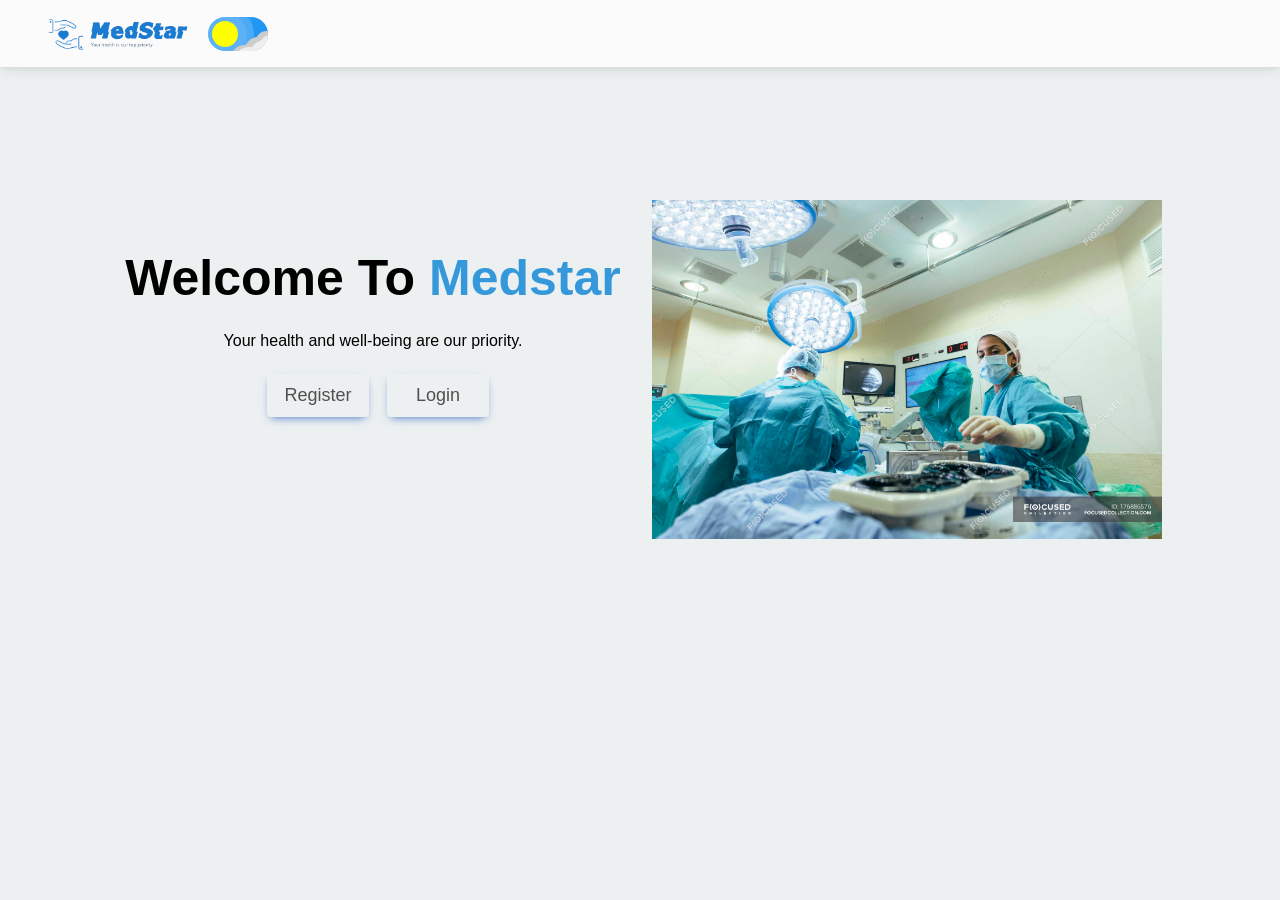
==== commit a060df8e: "Add files via upload" ====
--- a/index.html
+++ b/index.html
@@ -109,22 +109,19 @@
 </label>
 
 
-    <button class="navbar-toggler" type="button" data-toggle="collapse" data-target="#navbarSupportedContent"
-      aria-controls="navbarSupportedContent" aria-expanded="false" aria-label="Toggle navigation">
-      <i class="fa-solid fa-bars fa-xl" style="color: rgb(116, 192, 252);"></i>
-    </button>
-
-
-
-    <div class="collapse navbar-collapse" id="navbarSupportedContent">
-
     
 
+
+
+    
+
     </div>
   </nav>
 
   <!-- end navbar home section -->
 
+
+  
 <!-- start welcome home section -->
 
 <section class="welcome">
--- a/css/home.css
+++ b/css/home.css
@@ -492,6 +492,13 @@
 }
 
 
+.navbar_home button{
+  text-transform: capitalize;
+}
+
+
+
+
 
 /* end navbar home section */
 
--- a/css/style.css
+++ b/css/style.css
@@ -7,12 +7,12 @@
 .welcome{
     background-color: #ecf0f1;
     padding: 200px 0;
-    height: 700px;
+    height: 900px;
 }
 
 .welcome a{
    width: 20%;
-   /* color: white; */
+    margin-bottom: 50px;
    text-transform: capitalize;
 }
 
@@ -37,7 +37,10 @@
 .welcome img{
    width:600px;
    
+   
 }
+
+
 
 /* dark mood */
 
